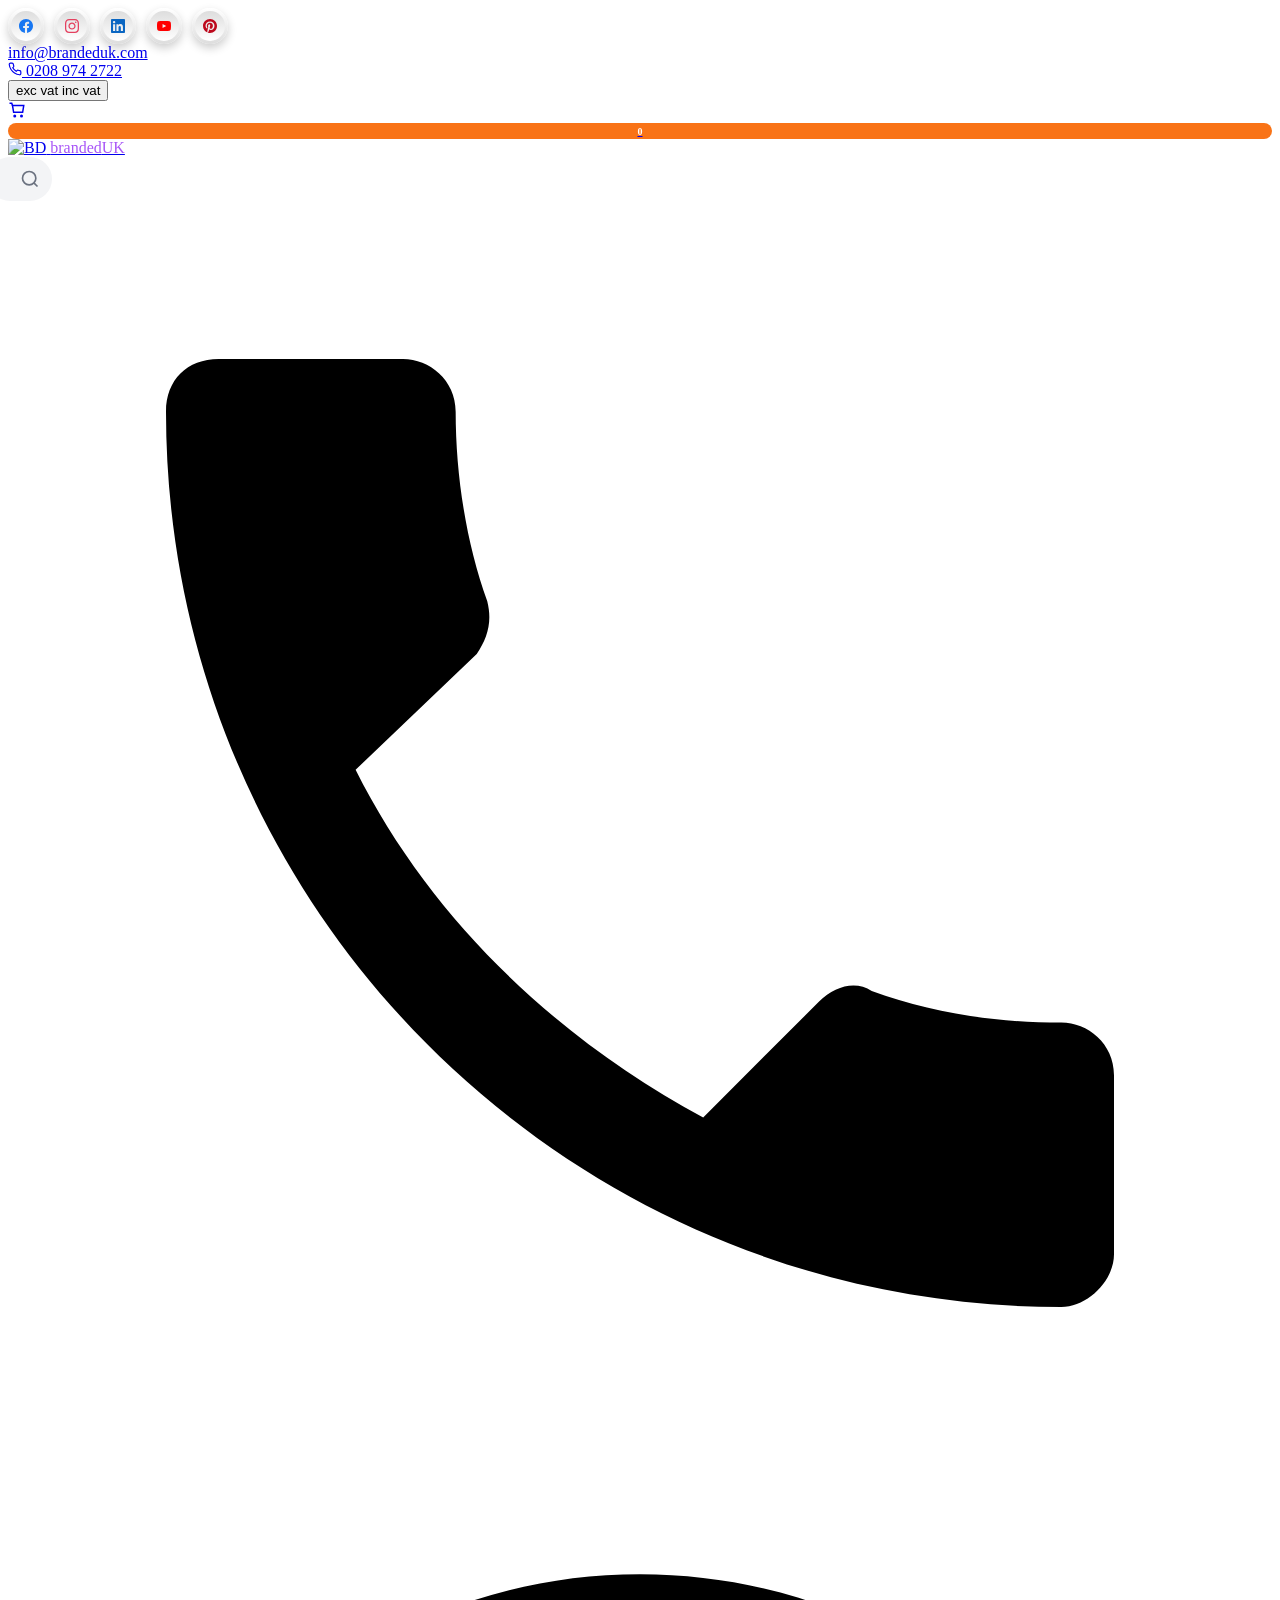
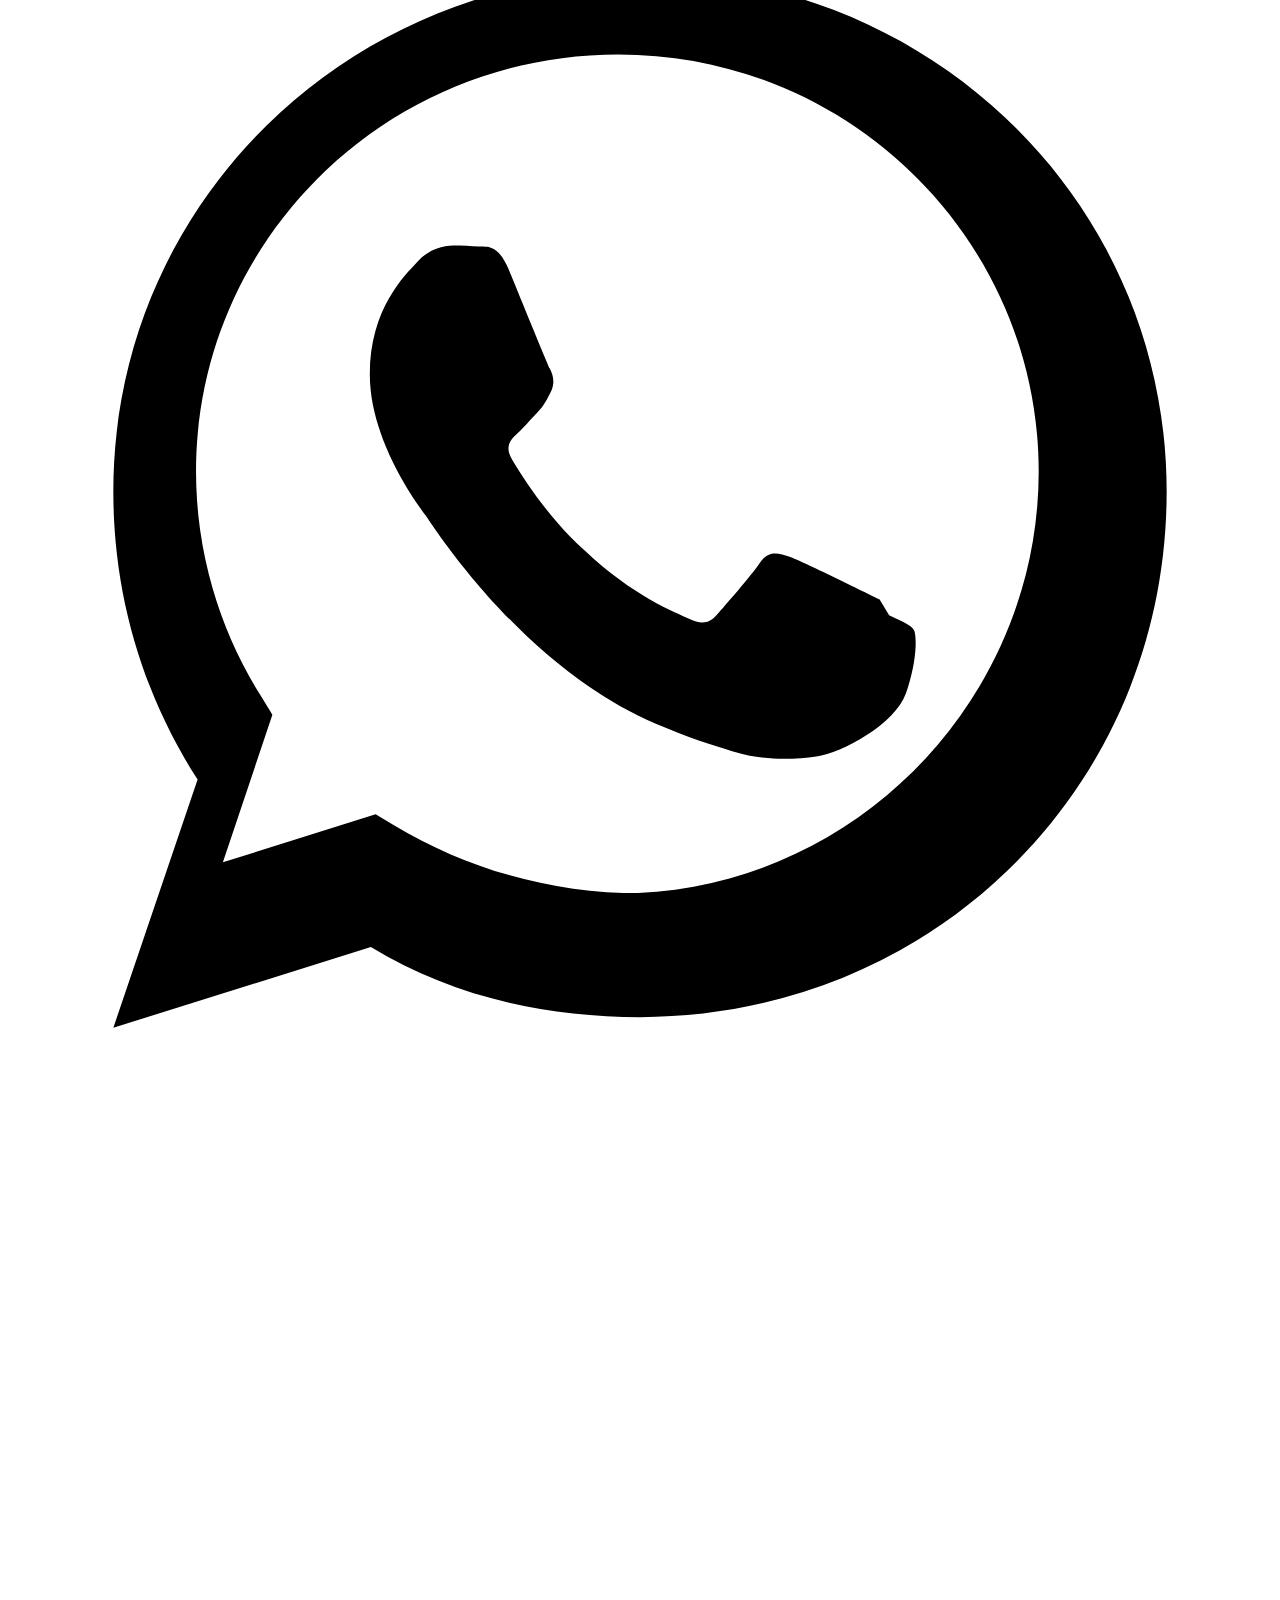
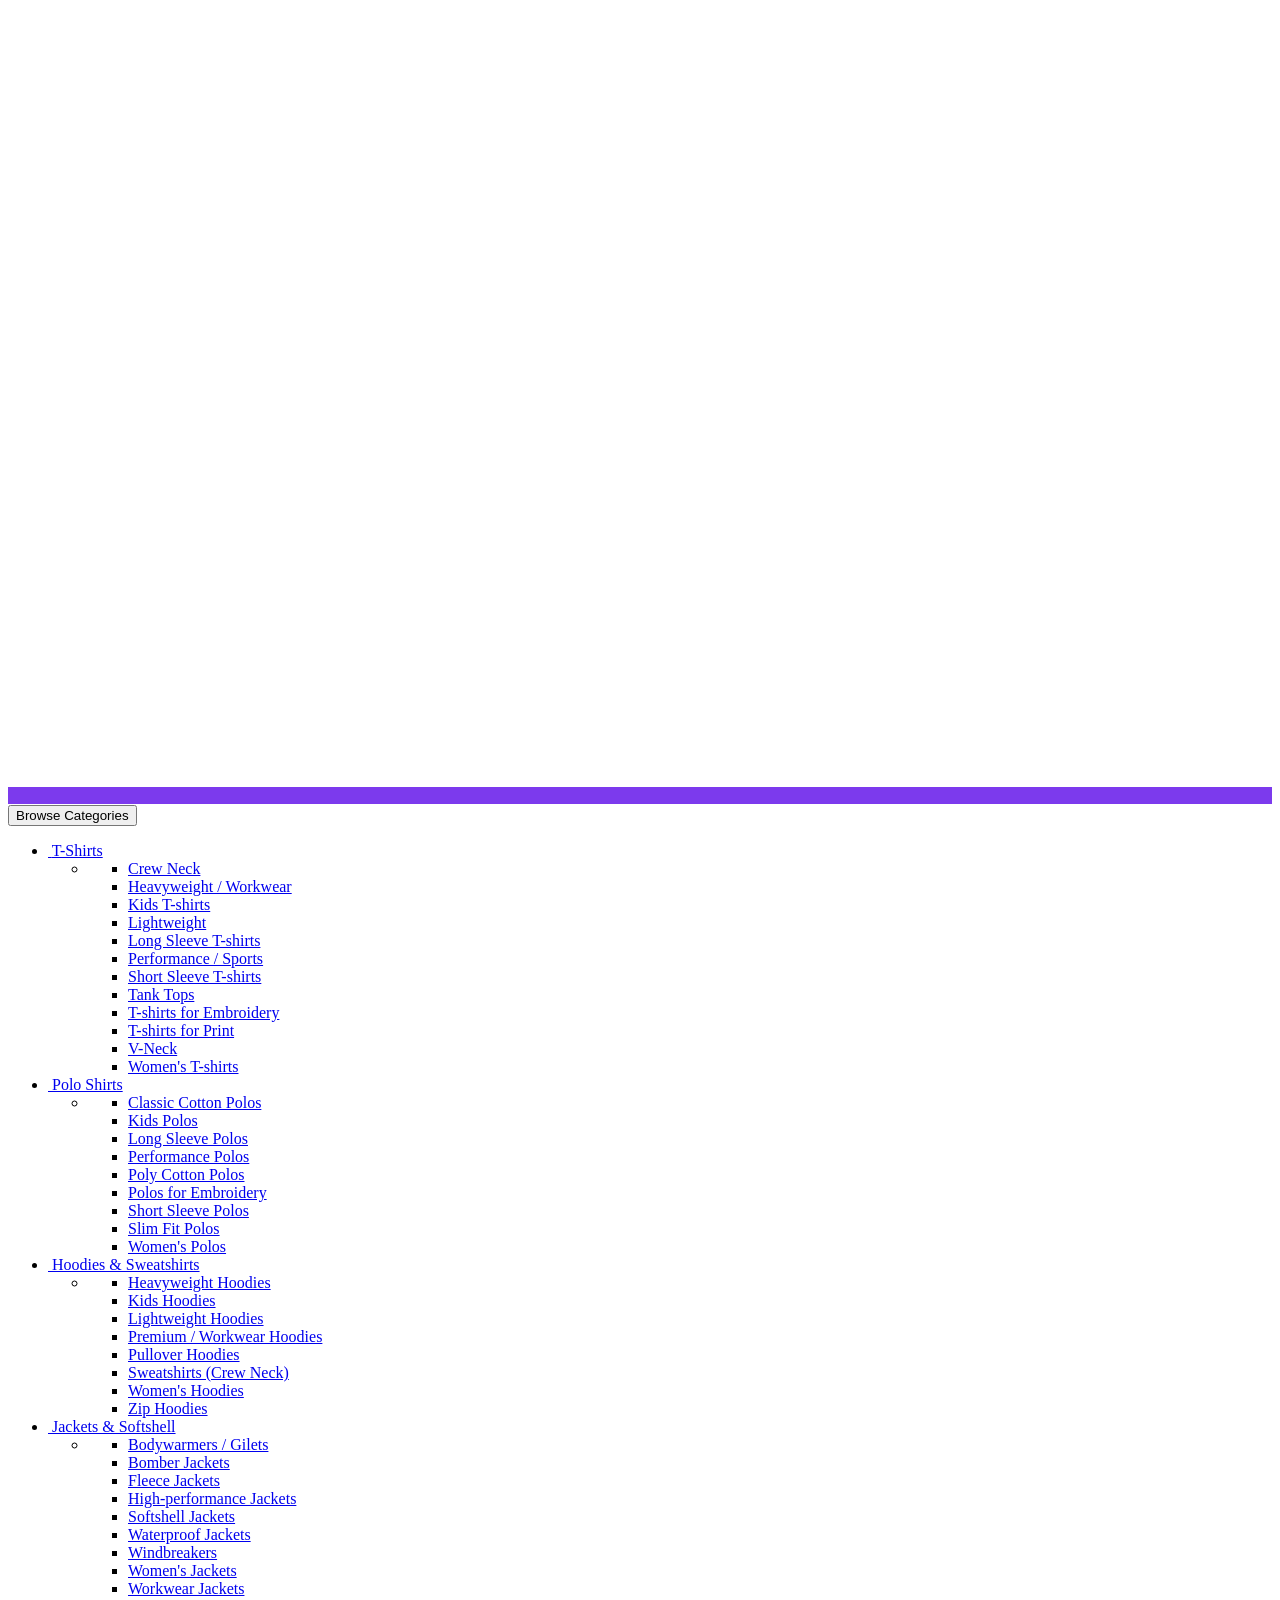
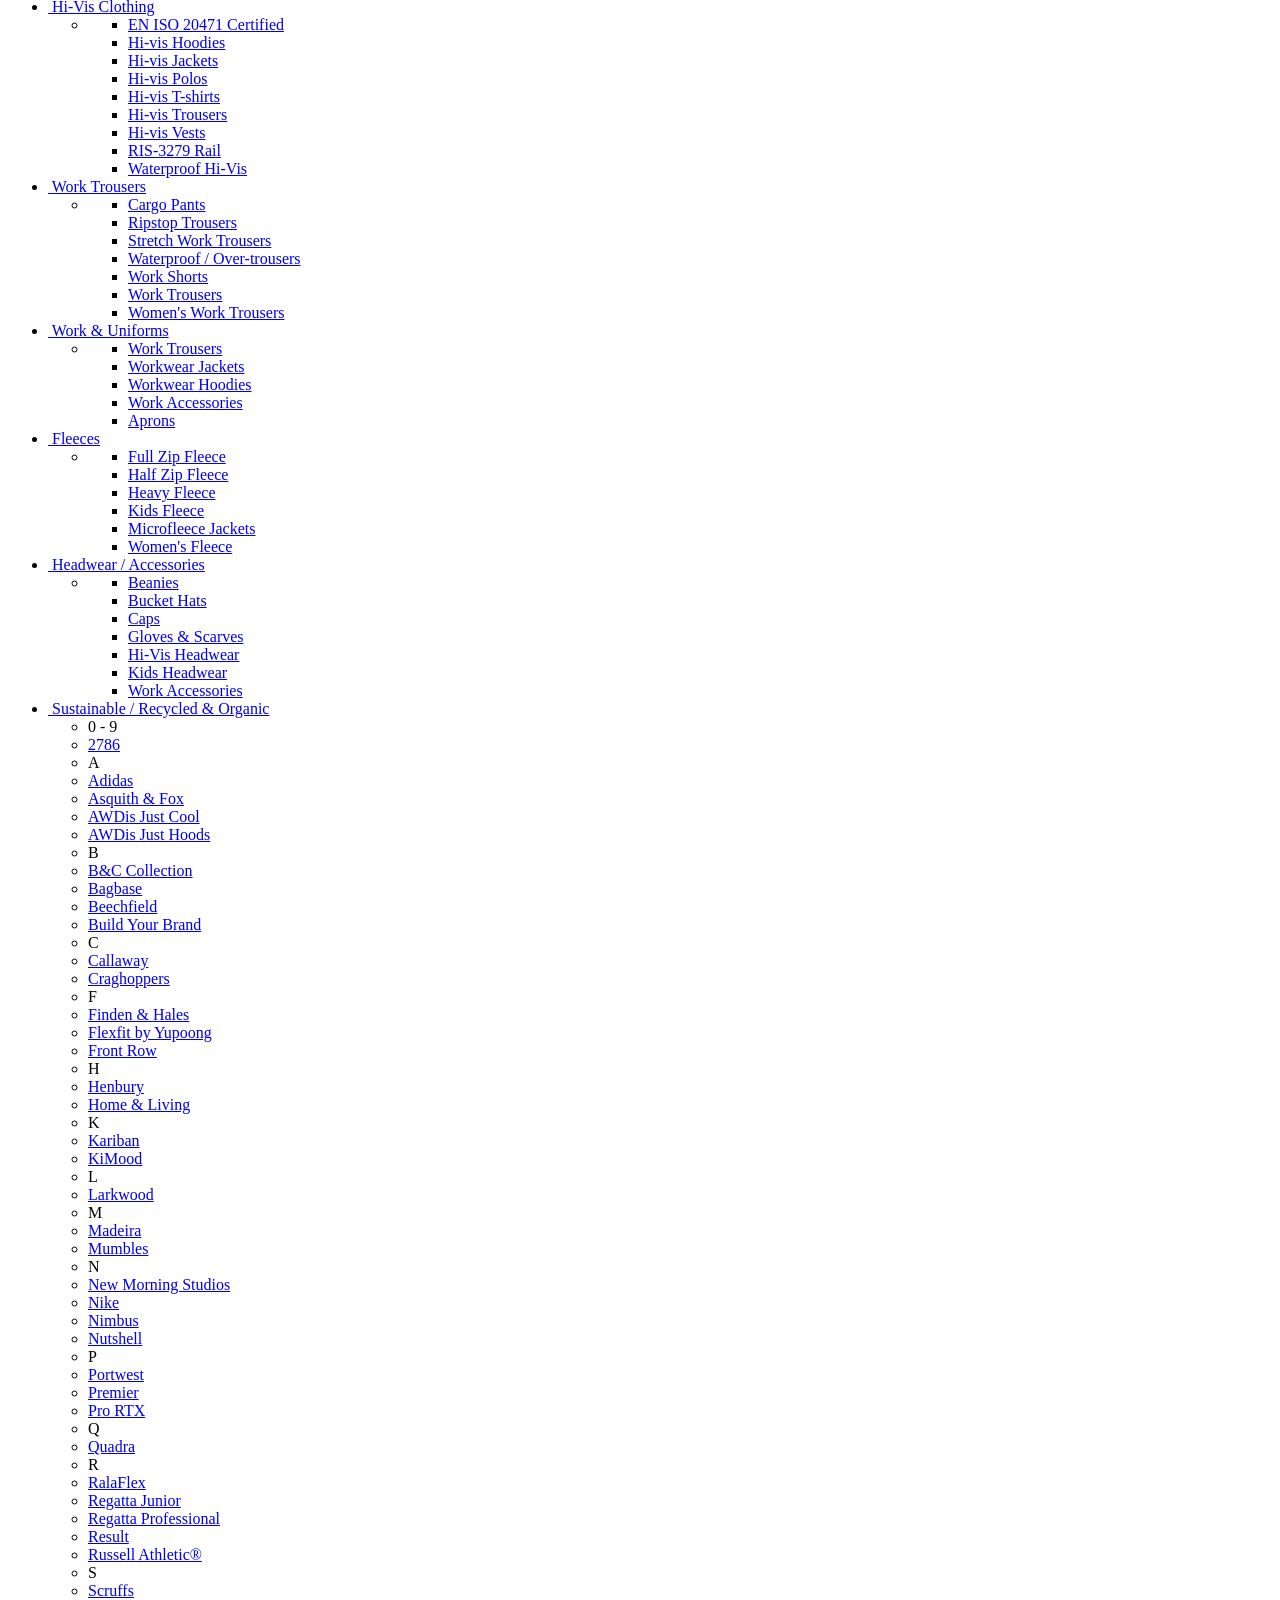
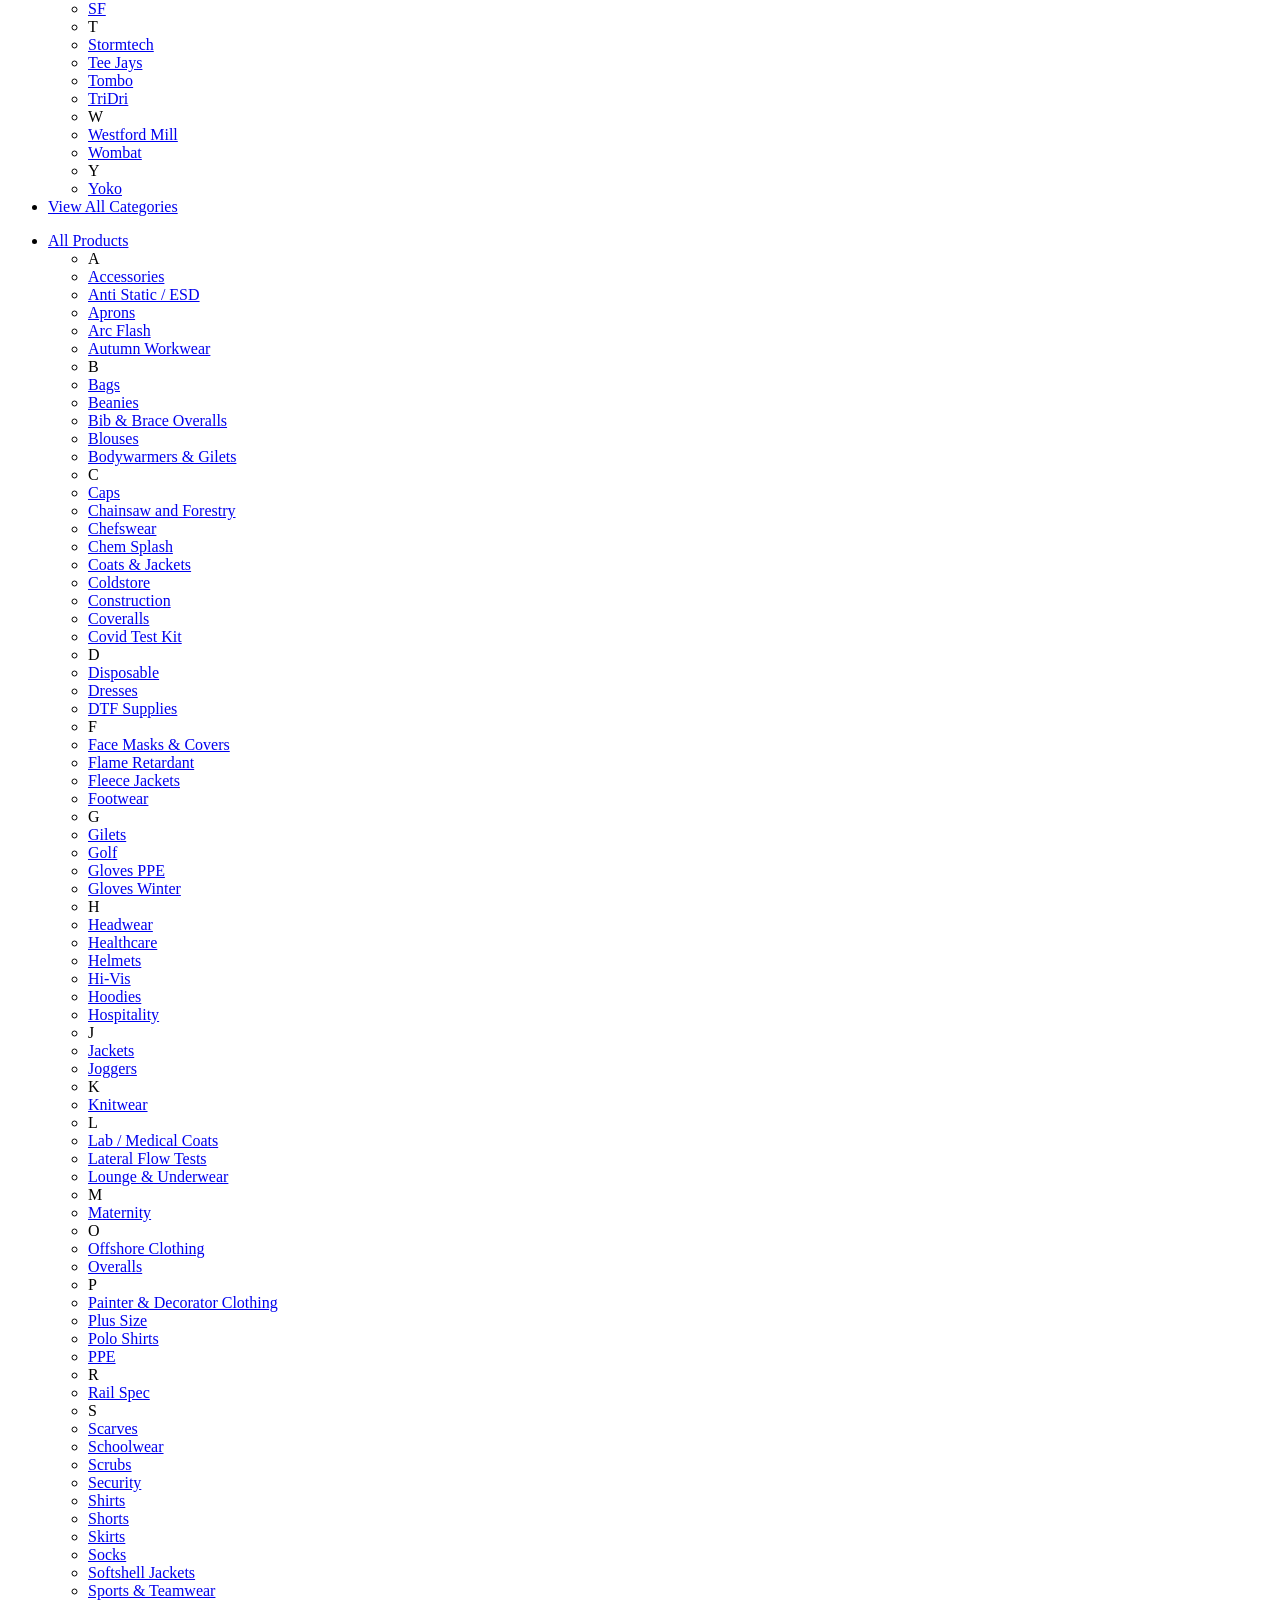
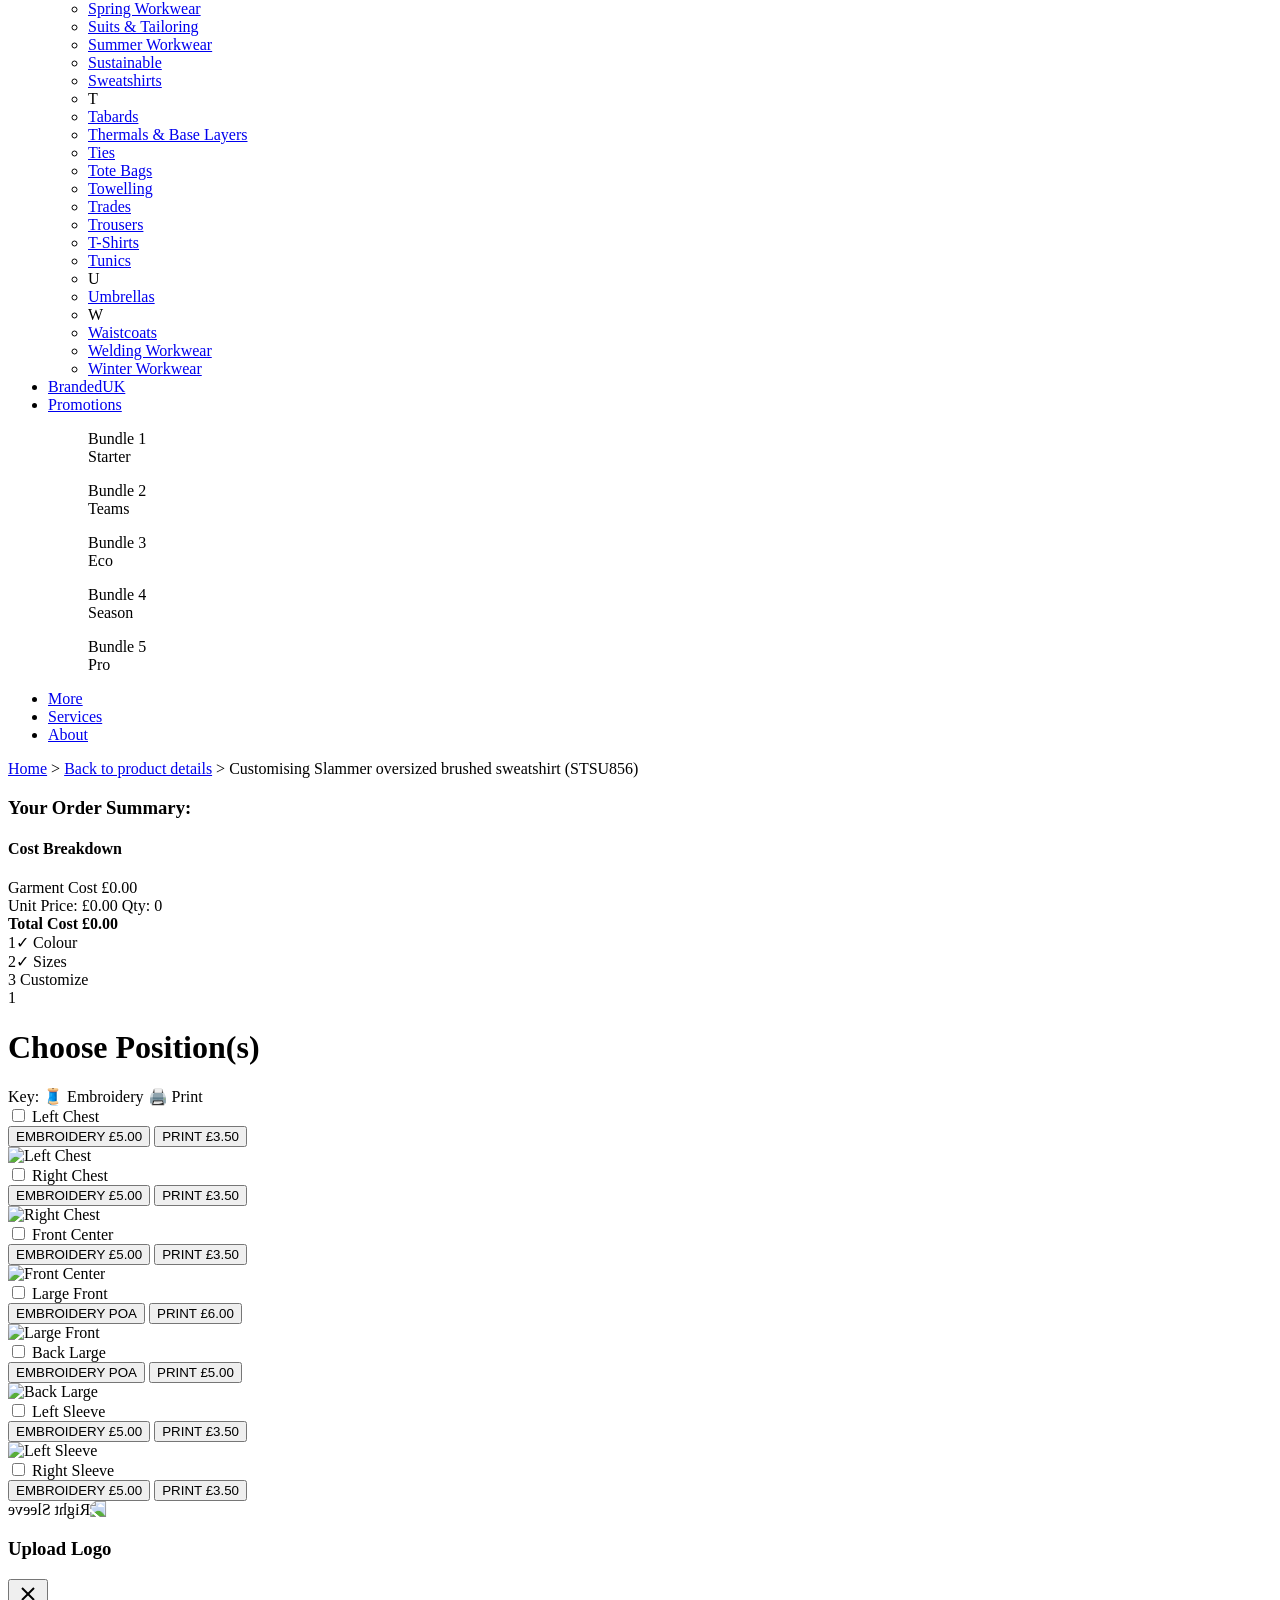
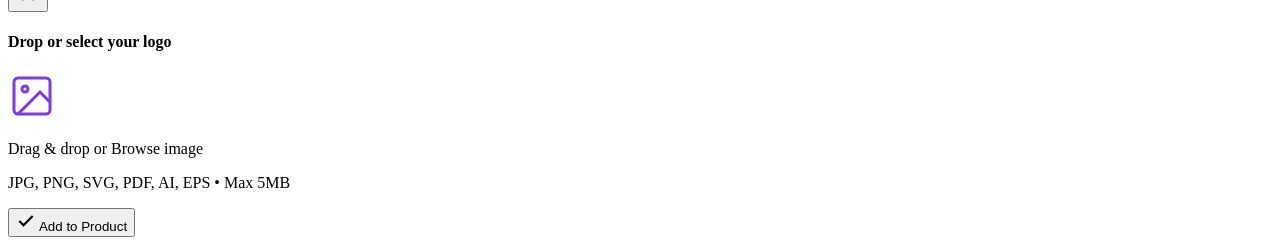
==== customize-positions.html @ 592882d6 "Update hero panels and category dropdown links" ====
<!DOCTYPE html>
<html lang="en">
<head>
    <meta charset="UTF-8">
    <meta name="viewport" content="width=device-width, initial-scale=1.0">
    <title>Choose Positions - Branded UK</title>
    <link rel="stylesheet" href="brandedukv15-child/assets/css/components/header.css?v=20260101">
    <link rel="stylesheet" href="brandedukv15-child/assets/css/pages/customize-positions.css?v=20260101">
    <link rel="stylesheet" href="brandedukv15-child/assets/css/pages/customize-positions-desktop.css?v=20260101">
    <style>
        /* Logo e Search expand per header uniforme */
        .searchbar-header__brand-img { width: 40px; height: 40px; object-fit: contain; }
        .searchbar-header__brand-text { color: #a855f7 !important; }
        
        .searchbar-header__search-expand {
            position: relative;
            width: 44px;
            height: 44px;
            transition: width 0.3s ease-in-out;
            margin-right: 8px;
        }
        .searchbar-header__search-expand:focus-within { width: 320px; }
        .searchbar-header__search-expand .search-input-expand {
            position: absolute;
            right: 0;
            top: 0;
            width: 100%;
            height: 100%;
            border: none;
            outline: none;
            border-radius: 9999px;
            padding: 12px 44px 12px 20px;
            font-size: 15px;
            background: #f3f4f6;
            color: #1f2937;
            box-sizing: border-box;
        }
        .searchbar-header__search-expand .search-input-expand::placeholder { color: transparent; transition: color 0.2s ease; }
        .searchbar-header__search-expand:focus-within .search-input-expand::placeholder { color: #9ca3af; }
        .searchbar-header__search-expand .search-icon-expand {
            position: absolute;
            top: 50%;
            right: 12px;
            transform: translateY(-50%);
            pointer-events: none;
            color: #6b7280;
            transition: color 0.2s ease;
        }
        .searchbar-header__search-expand:focus-within .search-icon-expand { color: #a855f7; }
        
        /* Social buttons header - 3D style like mobile */
        .social-buttons-header { display: flex; align-items: center; gap: 10px; margin: 0; padding: 0; list-style: none; }
        .social-buttons-header li { list-style: none; }
        .social-buttons-header a { position: relative; width: 36px; height: 36px; display: flex; align-items: center; justify-content: center; border-radius: 50%; padding: 3px; box-sizing: border-box; text-decoration: none; box-shadow: 0 4px 10px rgba(0, 0, 0, 0.2); background: linear-gradient(0deg, #ddd, #fff); transition: all 0.3s ease; }
        .social-buttons-header a:hover { transform: translateY(2px); }
        .social-buttons-header .social-icon { width: 100%; height: 100%; display: flex; align-items: center; justify-content: center; background: linear-gradient(0deg, #fff, #ddd); border-radius: 50%; transition: all 0.3s ease; }
        .social-buttons-header .social-icon svg { width: 14px; height: 14px; transition: fill 0.3s ease; }
        /* Facebook - always blue */
        .social-buttons-header .social-facebook .social-icon svg { fill: #1877f2; }
        .social-buttons-header .social-facebook:hover { box-shadow: 0 6px 20px rgba(24, 119, 242, 0.6); transform: translateY(-2px); }
        .social-buttons-header .social-facebook:hover .social-icon { background: linear-gradient(0deg, #e7f3ff, #fff); }
        /* Instagram - always pink */
        .social-buttons-header .social-instagram .social-icon svg { fill: #e4405f; }
        .social-buttons-header .social-instagram:hover { box-shadow: 0 6px 20px rgba(228, 64, 95, 0.6); transform: translateY(-2px); }
        .social-buttons-header .social-instagram:hover .social-icon { background: linear-gradient(0deg, #fce4ec, #fff); }
        /* LinkedIn - always blue */
        .social-buttons-header .social-linkedin .social-icon svg { fill: #0a66c2; }
        .social-buttons-header .social-linkedin:hover { box-shadow: 0 6px 20px rgba(10, 102, 194, 0.6); transform: translateY(-2px); }
        .social-buttons-header .social-linkedin:hover .social-icon { background: linear-gradient(0deg, #e8f4fc, #fff); }
        /* YouTube - always red */
        .social-buttons-header .social-youtube .social-icon svg { fill: #ff0000; }
        .social-buttons-header .social-youtube:hover { box-shadow: 0 6px 20px rgba(255, 0, 0, 0.6); transform: translateY(-2px); }
        .social-buttons-header .social-youtube:hover .social-icon { background: linear-gradient(0deg, #ffe5e5, #fff); }
        /* Pinterest - always red */
        .social-buttons-header .social-pinterest .social-icon svg { fill: #bd081c; }
        .social-buttons-header .social-pinterest:hover { box-shadow: 0 6px 20px rgba(189, 8, 28, 0.6); transform: translateY(-2px); }
        .social-buttons-header .social-pinterest:hover .social-icon { background: linear-gradient(0deg, #fce4e8, #fff); }
        
        /* Digitizing Fee row */
        .digitizing-fee-row {
            display: flex;
            justify-content: space-between;
            align-items: center;
            padding: 12px 0;
            margin-top: 8px;
            border-top: 1px dashed #e5e7eb;
            font-size: 13px;
            color: #1f2937;
        }
        .digitizing-fee-row small {
            color: #6b7280;
            font-size: 11px;
        }
        
        /* Logo Status Indicator */
        #customizationCostsList .section.embroidery,
        #customizationCostsList .section.print-method {
            position: relative;
        }
        .logo-status-indicator {
            position: absolute;
            top: 8px;
            right: 8px;
            width: 18px;
            height: 18px;
            border-radius: 50%;
            display: flex;
            align-items: center;
            justify-content: center;
            transition: all 0.3s ease;
            z-index: 2;
        }
        .logo-status--pending {
            background: #ef4444;
            box-shadow: 0 0 0 2px rgba(239, 68, 68, 0.3);
        }
        .logo-status--ready {
            background: #22c55e;
            box-shadow: 0 0 0 2px rgba(34, 197, 94, 0.3);
        }
        .logo-status-indicator svg {
            display: block;
        }
        /* Header Top Basket */
        .header-top-basket {
            position: relative;
            margin-left: 16px;
        }
        .header-top-basket-btn {
            display: flex;
            align-items: center;
            gap: 4px;
            background: none;
            border: none;
            cursor: pointer;
            padding: 4px 8px;
            border-radius: 6px;
            color: #7c3aed;
            transition: all 0.2s ease;
        }
        .header-top-basket-btn:hover {
            background: rgba(124, 58, 237, 0.1);
            color: #a855f7;
        }
        .header-top-basket-btn svg {
            stroke: currentColor;
            fill: none;
        }
        .header-top-basket-badge {
            background: #f97316;
            color: white;
            font-size: 10px;
            font-weight: 600;
            min-width: 16px;
            height: 16px;
            border-radius: 8px;
            display: flex;
            align-items: center;
            justify-content: center;
            padding: 0 4px;
        }
        .header-top-basket-badge:empty,
        .header-top-basket-badge[data-count="0"] {
            display: none;
        }
        /* Basket Dropdown */
        .header-basket-dropdown {
            position: absolute;
            top: 100%;
            right: 0;
            width: 320px;
            background: white;
            border-radius: 12px;
            box-shadow: 0 10px 40px rgba(0,0,0,0.15);
            z-index: 1000;
            opacity: 0;
            visibility: hidden;
            transform: translateY(10px);
            transition: all 0.2s ease;
        }
        .header-top-basket:hover .header-basket-dropdown,
        .header-basket-dropdown.active {
            opacity: 1;
            visibility: visible;
            transform: translateY(4px);
        }
        .header-basket-dropdown-header {
            display: flex;
            justify-content: space-between;
            align-items: center;
            padding: 12px 16px;
            border-bottom: 1px solid #e5e7eb;
        }
        .header-basket-title {
            font-weight: 600;
            color: #1f2937;
            font-size: 14px;
        }
        .header-basket-clear {
            background: none;
            border: none;
            color: #ef4444;
            font-size: 12px;
            cursor: pointer;
            padding: 4px 8px;
            border-radius: 4px;
            transition: background 0.2s;
        }
        .header-basket-clear:hover {
            background: #fef2f2;
        }
        .header-basket-items {
            max-height: 280px;
            overflow-y: auto;
            padding: 8px;
        }
        .header-basket-empty {
            text-align: center;
            color: #9ca3af;
            padding: 24px;
            font-size: 13px;
        }
        .header-basket-item {
            display: flex;
            gap: 12px;
            padding: 10px;
            border-radius: 8px;
            transition: background 0.2s;
        }
        .header-basket-item:hover {
            background: #f9fafb;
        }
        .header-basket-item-img {
            width: 48px;
            height: 48px;
            object-fit: cover;
            border-radius: 6px;
            background: #f3f4f6;
        }
        .header-basket-item-info {
            flex: 1;
            min-width: 0;
        }
        .header-basket-item-name {
            font-size: 13px;
            font-weight: 500;
            color: #1f2937;
            white-space: nowrap;
            overflow: hidden;
            text-overflow: ellipsis;
        }
        .header-basket-item-meta {
            font-size: 11px;
            color: #6b7280;
            margin-top: 2px;
        }
        .header-basket-item-price {
            font-size: 13px;
            font-weight: 600;
            color: #7c3aed;
            margin-top: 4px;
        }
        .header-basket-item-remove {
            background: none;
            border: none;
            color: #9ca3af;
            cursor: pointer;
            padding: 4px;
            border-radius: 4px;
            transition: all 0.2s;
            align-self: flex-start;
        }
        .header-basket-item-remove:hover {
            color: #ef4444;
            background: #fef2f2;
        }
        .header-basket-dropdown-footer {
            padding: 12px 16px;
            border-top: 1px solid #e5e7eb;
        }
        .header-basket-view-btn {
            display: block;
            text-align: center;
            background: #7c3aed;
            color: white;
            padding: 10px;
            border-radius: 8px;
            font-size: 13px;
            font-weight: 600;
            text-decoration: none;
            transition: background 0.2s;
        }
        .header-basket-view-btn:hover {
            background: #6d28d9;
        }
        /* Account icon in searchbar - purple background like phone/whatsapp */
        .searchbar-header__account .searchbar-header__action-ring {
            background: #7c3aed;
        }
        .searchbar-header__account .searchbar-header__action-icon {
            stroke: #fff;
            fill: none;
            stroke-width: 2;
        }
        /* Account Panel Overlay */
        .account-overlay {
            position: fixed;
            inset: 0;
            background: rgba(0, 0, 0, 0.5);
            backdrop-filter: blur(4px);
            z-index: 9998;
            opacity: 0;
            visibility: hidden;
            transition: all 0.3s ease;
        }
        .account-overlay.active {
            opacity: 1;
            visibility: visible;
        }
        .account-panel {
            position: fixed;
            top: 50%;
            left: 50%;
            transform: translate(-50%, -50%) scale(0.9);
            background: transparent;
            border-radius: 20px;
            width: 600px;
            max-width: 90vw;
            height: 500px;
            max-height: 80vh;
            opacity: 0;
            visibility: hidden;
            transition: all 0.4s cubic-bezier(0.16, 1, 0.3, 1);
            z-index: 9999;
            overflow: hidden;
            box-shadow: 0 25px 80px rgba(0, 0, 0, 0.3);
        }
        .account-panel.active {
            opacity: 1;
            visibility: visible;
            transform: translate(-50%, -50%) scale(1);
        }
        .account-panel-header {
            position: absolute;
            top: 16px;
            right: 16px;
            z-index: 10;
        }
        .account-close-btn {
            width: 44px;
            height: 44px;
            border: none;
            background: rgba(0, 0, 0, 0.3);
            border-radius: 50%;
            display: flex;
            align-items: center;
            justify-content: center;
            cursor: pointer;
            transition: all 0.2s ease;
        }
        .account-close-btn:hover {
            background: rgba(0, 0, 0, 0.5);
            transform: scale(1.05);
        }
        .account-close-btn svg {
            stroke: #fff;
        }
        .account-forms-container {
            display: flex;
            align-items: stretch;
            height: 100%;
            position: relative;
            overflow: hidden;
        }
        .account-arrow {
            position: absolute;
            left: 16px;
            top: 50%;
            transform: translateY(-50%);
            width: 44px;
            height: 44px;
            display: flex;
            justify-content: center;
            align-items: center;
            background: rgba(0, 0, 0, 0.2);
            border-radius: 50%;
            color: rgba(255, 255, 255, 0.8);
            cursor: pointer;
            transition: all 0.3s ease;
            z-index: 10;
            opacity: 0;
            visibility: hidden;
        }
        .account-arrow.visible {
            opacity: 1;
            visibility: visible;
        }
        .account-arrow:hover {
            background: rgba(0, 0, 0, 0.4);
        }
        .account-arrow svg {
            stroke: #fff;
        }
        .account-forms-wrapper {
            flex: 1;
            display: flex;
            overflow: hidden;
            width: 100%;
            position: relative;
        }
        .account-form-holder {
            flex-basis: 50%;
            display: flex;
            flex-direction: column;
            justify-content: center;
            align-items: center;
            position: relative;
            transition: all 0.4s cubic-bezier(0.16, 1, 0.3, 1);
            cursor: pointer;
            padding: 24px;
        }
        .account-form-holder:hover {
            flex-basis: 55%;
        }
        .signin-form {
            background: linear-gradient(135deg, #8455f4 0%, #6b21a8 100%);
        }
        .signup-form {
            background: linear-gradient(135deg, #3e4357 0%, #1f2937 100%);
        }
        .account-form-icon {
            color: #fff;
            display: flex;
            flex-direction: column;
            align-items: center;
            gap: 12px;
            transition: all 0.3s ease;
        }
        .account-form-icon svg {
            stroke: #fff;
        }
        .account-form-icon span {
            font-size: 1.1rem;
            font-weight: 600;
        }
        .account-form-content {
            position: absolute;
            width: 85%;
            top: 100%;
            opacity: 0;
            transition: all 0.4s cubic-bezier(0.16, 1, 0.3, 1);
        }
        .account-form-holder.active {
            flex-basis: 100%;
            position: absolute;
            inset: 0;
            z-index: 2;
        }
        .account-form-holder.active .account-form-icon {
            position: absolute;
            top: 24px;
            left: 24px;
            flex-direction: row;
            gap: 12px;
        }
        .account-form-holder.active .account-form-icon svg {
            width: 28px;
            height: 28px;
        }
        .account-form-holder.active .account-form-icon span {
            font-size: 1rem;
        }
        .account-form-holder.active .account-form-content {
            top: 80px;
            opacity: 1;
            width: 80%;
            max-width: 400px;
            left: 50%;
            transform: translateX(-50%);
        }
        .account-form-holder.inactive {
            flex-basis: 0%;
            opacity: 0;
            pointer-events: none;
        }
        .account-input-group {
            position: relative;
            margin-bottom: 28px;
        }
        .account-input-group.half {
            flex: 1;
        }
        .account-input-row {
            display: flex;
            gap: 16px;
        }
        .account-input-group label {
            position: absolute;
            top: 0;
            left: 0;
            color: rgba(255, 255, 255, 0.7);
            font-size: 14px;
            transition: all 0.3s ease;
            pointer-events: none;
        }
        .account-input-group input {
            width: 100%;
            padding: 10px 0;
            background: transparent;
            border: none;
            border-bottom: 1px solid rgba(255, 255, 255, 0.5);
            color: #fff;
            font-size: 15px;
            outline: none;
        }
        .account-input-group input:focus,
        .account-input-group input:valid {
            border-bottom-color: #fff;
        }
        .account-input-group input:focus + label,
        .account-input-group input:valid + label {
            top: -20px;
            font-size: 11px;
            color: rgba(255, 255, 255, 0.9);
        }
        .account-form-actions {
            display: flex;
            justify-content: flex-end;
            margin-top: 20px;
        }
        .account-submit-btn {
            width: 50px;
            height: 50px;
            border: none;
            border-radius: 50%;
            background: rgba(0, 0, 0, 0.3);
            color: #fff;
            cursor: pointer;
            transition: all 0.3s ease;
            display: flex;
            align-items: center;
            justify-content: center;
        }
        .account-submit-btn:hover {
            background: rgba(0, 0, 0, 0.5);
            transform: scale(1.05);
        }
        .account-submit-btn svg {
            stroke: #fff;
        }
        .account-forgot-link {
            display: block;
            margin-top: 20px;
            color: rgba(255, 255, 255, 0.7);
            font-size: 13px;
            text-decoration: none;
            transition: color 0.2s;
        }
        .account-forgot-link:hover {
            color: #fff;
        }
        .account-logged-in {
            padding: 50px 40px;
            text-align: center;
            background: #fff;
            height: 100%;
        }
        .account-user-avatar {
            margin-bottom: 16px;
        }
        .account-user-name {
            font-size: 24px;
            font-weight: 700;
            color: #1f2937;
            margin-bottom: 4px;
        }
        .account-user-email {
            font-size: 14px;
            color: #6b7280;
            margin-bottom: 24px;
        }
        .account-user-details {
            text-align: left;
            background: #f9fafb;
            border-radius: 12px;
            padding: 20px;
            margin-bottom: 24px;
        }
        .account-user-details p {
            font-size: 14px;
            color: #4b5563;
            margin-bottom: 8px;
        }
        .account-user-details p:last-child {
            margin-bottom: 0;
        }
        .account-user-details strong {
            color: #1f2937;
        }
        .account-logout-btn {
            display: inline-flex;
            align-items: center;
            gap: 8px;
            padding: 14px 28px;
            background: #ef4444;
            border: none;
            border-radius: 12px;
            color: #fff;
            font-size: 15px;
            font-weight: 600;
            cursor: pointer;
            transition: all 0.2s ease;
        }
        .account-logout-btn:hover {
            background: #dc2626;
            transform: translateY(-2px);
        }
        @keyframes fadeInUp {
            from {
                opacity: 0;
                transform: translateX(-50%) translateY(20px);
            }
            to {
                opacity: 1;
                transform: translateX(-50%) translateY(0);
            }
        }
    </style>
</head>
<body>

<header class="site-header">
    <div class="header-top">
        <div class="header-container">
            <div class="header-top-left">
                <ul class="social-buttons-header">
                    <li><a href="https://www.facebook.com/profile.php?id=100083540654262" class="social-facebook" target="_blank" rel="noopener" aria-label="Facebook"><span class="social-icon"><svg viewBox="0 0 24 24"><path d="M24 12.073c0-6.627-5.373-12-12-12s-12 5.373-12 12c0 5.99 4.388 10.954 10.125 11.854v-8.385H7.078v-3.47h3.047V9.43c0-3.007 1.792-4.669 4.533-4.669 1.312 0 2.686.235 2.686.235v2.953H15.83c-1.491 0-1.956.925-1.956 1.874v2.25h3.328l-.532 3.47h-2.796v8.385C19.612 23.027 24 18.062 24 12.073z"/></svg></span></a></li>
                    <li><a href="https://www.instagram.com/brandeduk" class="social-instagram" target="_blank" rel="noopener" aria-label="Instagram"><span class="social-icon"><svg viewBox="0 0 24 24"><path d="M12 2.163c3.204 0 3.584.012 4.85.07 3.252.148 4.771 1.691 4.919 4.919.058 1.265.069 1.645.069 4.849 0 3.205-.012 3.584-.069 4.849-.149 3.225-1.664 4.771-4.919 4.919-1.266.058-1.644.07-4.85.07-3.204 0-3.584-.012-4.849-.07-3.26-.149-4.771-1.699-4.919-4.92-.058-1.265-.07-1.644-.07-4.849 0-3.204.013-3.583.07-4.849.149-3.227 1.664-4.771 4.919-4.919 1.266-.057 1.645-.069 4.849-.069zm0-2.163c-3.259 0-3.667.014-4.947.072-4.358.2-6.78 2.618-6.98 6.98-.059 1.281-.073 1.689-.073 4.948 0 3.259.014 3.668.072 4.948.2 4.358 2.618 6.78 6.98 6.98 1.281.058 1.689.072 4.948.072 3.259 0 3.668-.014 4.948-.072 4.354-.2 6.782-2.618 6.979-6.98.059-1.28.073-1.689.073-4.948 0-3.259-.014-3.667-.072-4.947-.196-4.354-2.617-6.78-6.979-6.98-1.281-.059-1.69-.073-4.949-.073zm0 5.838c-3.403 0-6.162 2.759-6.162 6.162s2.759 6.163 6.162 6.163 6.162-2.759 6.162-6.163c0-3.403-2.759-6.162-6.162-6.162zm0 10.162c-2.209 0-4-1.79-4-4 0-2.209 1.791-4 4-4s4 1.791 4 4c0 2.21-1.791 4-4 4zm6.406-11.845c-.796 0-1.441.645-1.441 1.44s.645 1.44 1.441 1.44c.795 0 1.439-.645 1.439-1.44s-.644-1.44-1.439-1.44z"/></svg></span></a></li>
                    <li><a href="https://www.linkedin.com/in/anderson-ricotta-92a394321/" class="social-linkedin" target="_blank" rel="noopener" aria-label="LinkedIn"><span class="social-icon"><svg viewBox="0 0 24 24"><path d="M20.447 20.452h-3.554v-5.569c0-1.328-.027-3.037-1.852-3.037-1.853 0-2.136 1.445-2.136 2.939v5.667H9.351V9h3.414v1.561h.046c.477-.9 1.637-1.85 3.37-1.85 3.601 0 4.267 2.37 4.267 5.455v6.286zM5.337 7.433c-1.144 0-2.063-.926-2.063-2.065 0-1.138.92-2.063 2.063-2.063 1.14 0 2.064.925 2.064 2.063 0 1.139-.925 2.065-2.064 2.065zm1.782 13.019H3.555V9h3.564v11.452zM22.225 0H1.771C.792 0 0 .774 0 1.729v20.542C0 23.227.792 24 1.771 24h20.451C23.2 24 24 23.227 24 22.271V1.729C24 .774 23.2 0 22.222 0h.003z"/></svg></span></a></li>
                    <li><a href="https://www.youtube.com/@barudanamericainc3060" class="social-youtube" target="_blank" rel="noopener" aria-label="YouTube"><span class="social-icon"><svg viewBox="0 0 24 24"><path d="M23.498 6.186a3.016 3.016 0 0 0-2.122-2.136C19.505 3.545 12 3.545 12 3.545s-7.505 0-9.377.505A3.017 3.017 0 0 0 .502 6.186C0 8.07 0 12 0 12s0 3.93.502 5.814a3.016 3.016 0 0 0 2.122 2.136c1.871.505 9.376.505 9.376.505s7.505 0 9.377-.505a3.015 3.015 0 0 0 2.122-2.136C24 15.93 24 12 24 12s0-3.93-.502-5.814zM9.545 15.568V8.432L15.818 12l-6.273 3.568z"/></svg></span></a></li>
                    <li><a href="https://uk.pinterest.com/pin/7459155629343965/" class="social-pinterest" target="_blank" rel="noopener" aria-label="Pinterest"><span class="social-icon"><svg viewBox="0 0 24 24"><path d="M12 0C5.373 0 0 5.372 0 12c0 5.084 3.163 9.426 7.627 11.174-.105-.949-.2-2.405.042-3.441.218-.937 1.407-5.965 1.407-5.965s-.359-.719-.359-1.782c0-1.668.967-2.914 2.171-2.914 1.023 0 1.518.769 1.518 1.69 0 1.029-.655 2.568-.994 3.995-.283 1.194.599 2.169 1.777 2.169 2.133 0 3.772-2.249 3.772-5.495 0-2.873-2.064-4.882-5.012-4.882-3.414 0-5.418 2.561-5.418 5.207 0 1.031.397 2.138.893 2.738.098.119.112.224.083.345l-.333 1.36c-.053.22-.174.267-.402.161-1.499-.698-2.436-2.889-2.436-4.649 0-3.785 2.75-7.262 7.929-7.262 4.163 0 7.398 2.967 7.398 6.931 0 4.136-2.607 7.464-6.227 7.464-1.216 0-2.359-.631-2.75-1.378l-.748 2.853c-.271 1.043-1.002 2.35-1.492 3.146C9.57 23.812 10.763 24 12 24c6.627 0 12-5.373 12-12 0-6.628-5.373-12-12-12z"/></svg></span></a></li>
                </ul>
            </div>
            <div class="header-top-right">
                <a class="header-top-email" href="mailto:info@brandeduk.com">info@brandeduk.com</a>
                <nav class="header-top-links" aria-label="utility navigation">
                    <a href="tel:02089742722" class="header-top-phone">
                        <svg width="14" height="14" viewBox="0 0 24 24" fill="none" stroke="currentColor" stroke-width="2">
                            <path d="M22 16.92v3a2 2 0 0 1-2.18 2 19.79 19.79 0 0 1-8.63-3.07 19.5 19.5 0 0 1-6-6 19.79 19.79 0 0 1-3.07-8.67A2 2 0 0 1 4.11 2h3a2 2 0 0 1 2 1.72 12.84 12.84 0 0 0 .7 2.81 2 2 0 0 1-.45 2.11L8.09 9.91a16 16 0 0 0 6 6l1.27-1.27a2 2 0 0 1 2.11-.45 12.84 12.84 0 0 0 2.81.7A2 2 0 0 1 22 16.92z"></path>
                        </svg>
                        0208 974 2722
                    </a>
                    <div class="header-top-vat-control" role="group" aria-label="Toggle VAT pricing">
                        <button class="header-top-vat-toggle" type="button" aria-pressed="false" aria-label="Toggle VAT pricing">
                            <span class="header-top-vat-toggle__label header-top-vat-toggle__label--exc" data-vat-exc>exc vat</span>
                            <span class="header-top-vat-toggle__thumb" aria-hidden="true"></span>
                            <span class="header-top-vat-toggle__label header-top-vat-toggle__label--inc" data-vat-inc>inc vat</span>
                        </button>
                    </div>
                    <a class="header-top-basket-link" href="brandeduk.com/customize-positions-pc.html" aria-label="View quote">
                        <svg width="18" height="18" viewBox="0 0 24 24" fill="none" stroke="currentColor" stroke-width="2">
                            <path d="M6 6h15l-1.5 9h-12z"/>
                            <circle cx="9" cy="20" r="1"/>
                            <circle cx="18" cy="20" r="1"/>
                            <path d="M6 6L5 3H2"/>
                        </svg>
                        <span class="header-top-basket-badge" id="headerBasketBadge">0</span>
                    </a>
                </nav>
            </div>
        </div>
    </div>

    <div class="searchbar-header">
        <div class="searchbar-header__surface">
            <div class="searchbar-header__inner">
                <a class="searchbar-header__brand" href="brandeduk.com/home-pc.html" aria-label="brandedUK home">
                    <img class="searchbar-header__brand-img" src="brandedukv15-child/assets/images/ui/bd-logo-3d.png" alt="BD" aria-hidden="true">
                    <span class="searchbar-header__brand-text">branded<span class="searchbar-header__brand-text-highlight">UK</span></span>
                </a>

                <div class="searchbar-header__actions">
                    <div class="searchbar-header__search-expand">
                        <input type="text" class="search-input-expand" placeholder="Search products, brands, categories..." id="searchbarHeaderInput">
                        <svg class="search-icon-expand" width="20" height="20" viewBox="0 0 24 24" fill="none" stroke="currentColor" stroke-width="2">
                            <circle cx="11" cy="11" r="8"></circle>
                            <path d="m21 21-4.35-4.35"></path>
                        </svg>
                    </div>

                    <a class="searchbar-header__action" href="tel:02089742722" aria-label="Call us">
                        <span class="searchbar-header__action-ring is-animating">
                            <svg class="searchbar-header__action-icon" viewBox="0 0 24 24" aria-hidden="true">
                                <path d="M6.6 10.8c1.4 2.8 3.8 5.1 6.6 6.6l2.2-2.2c.3-.3.7-.4 1-.2 1.1.4 2.3.6 3.6.6.5 0 1 .4 1 1V20c0 .5-.5 1-1 1-9.4 0-17-7.6-17-17 0-.6.4-1 1-1h3.5c.5 0 1 .4 1 1 0 1.2.2 2.5.6 3.6.1.4 0 .7-.2 1l-2.3 2.2z"></path>
                            </svg>
                        </span>
                    </a>

                    <a class="searchbar-header__action" href="https://wa.me/447447348564" target="_blank" rel="noreferrer" aria-label="Chat on WhatsApp">
                        <span class="searchbar-header__action-ring is-animating">
                            <svg class="searchbar-header__action-icon searchbar-header__action-icon--whatsapp" viewBox="0 0 24 24" aria-hidden="true">
                                <path d="M12 2C6.48 2 2 6.33 2 11.82c0 1.98.56 3.85 1.6 5.47L2 22l4.89-1.53C8.41 21.4 10.18 21.8 12 21.8c5.52 0 10-4.33 10-9.98C22 6.33 17.52 2 12 2zm0 17.45c-1.65 0-3.27-.45-4.68-1.3l-.34-.2-2.9.91.94-2.8-.22-.36a8.02 8.02 0 0 1-1.23-4.26c0-4.37 3.58-7.92 8.02-7.92 4.41 0 7.98 3.55 7.98 7.92 0 4.37-3.57 8.01-7.97 8.01zm4.55-5.58c-.25-.12-1.48-.73-1.71-.81-.23-.08-.4-.12-.57.12-.17.25-.66.81-.81.98-.15.17-.29.19-.54.07-.25-.12-1.04-.41-1.98-1.3-.73-.66-1.22-1.47-1.37-1.72-.15-.25-.02-.38.11-.5.11-.1.25-.27.38-.4.12-.13.17-.23.25-.39.08-.17.04-.31-.02-.43-.06-.12-.57-1.37-.78-1.88-.21-.5-.42-.43-.57-.44-.15-.01-.32-.02-.49-.02-.17 0-.45.06-.68.31-.23.25-.9.88-.9 2.14s.92 2.49 1.05 2.66c.13.17 1.81 2.87 4.38 3.97.61.26 1.08.41 1.45.52.61.19 1.16.16 1.6.1.49-.07 1.49-.61 1.7-1.2.21-.59.21-1.1.15-1.2-.06-.1-.22-.16-.47-.28z"></path>
                            </svg>
                        </span>
                    </a>

                    <a class="searchbar-header__action searchbar-header__account" href="#" aria-label="My Account" id="accountBtn">
                        <span class="searchbar-header__action-ring is-animating">
                            <svg class="searchbar-header__action-icon" viewBox="0 0 24 24" aria-hidden="true">
                                <path d="M20 21v-2a4 4 0 0 0-4-4H8a4 4 0 0 0-4 4v2"/>
                                <circle cx="12" cy="7" r="4"/>
                            </svg>
                        </span>
                    </a>
                </div>
            </div>
        </div>
    </div>

    <div class="header-bottom sticky-header">
        <div class="header-container">
            <div class="category-dropdown has-border" data-visible="false">
                <button type="button" class="category-toggle" aria-haspopup="true" aria-expanded="false" title="Browse Categories">
                    <span class="category-toggle-icon" aria-hidden="true"></span>
                    <span class="category-toggle-label">Browse Categories</span>
                    <span class="category-toggle-caret" aria-hidden="true"></span>
                </button>
                <div class="dropdown-box" role="region" aria-label="Browse categories">
                    <ul class="menu vertical-menu category-menu">
                        <li class="has-children">
                            <a href="#">
                                <img class="category-icon" src="brandedukv15-child/assets/images/ui/icons/categories/icon-shirt-71%201.png" alt="" aria-hidden="true">
                                <span class="category-text">T-Shirts</span>
                                <span class="category-caret" aria-hidden="true"></span>
                            </a>
                            <ul class="megamenu">
                                <li>
                                    <ul>
                                        <li><a href="#">Crew Neck</a></li>
                                        <li><a href="#">Heavyweight / Workwear</a></li>
                                        <li><a href="#">Kids T-shirts</a></li>
                                        <li><a href="#">Lightweight</a></li>
                                        <li><a href="#">Long Sleeve T-shirts</a></li>
                                        <li><a href="#">Performance / Sports</a></li>
                                        <li><a href="#">Short Sleeve T-shirts</a></li>
                                        <li><a href="#">Tank Tops</a></li>
                                        <li><a href="#">T-shirts for Embroidery</a></li>
                                        <li><a href="#">T-shirts for Print</a></li>
                                        <li><a href="#">V-Neck</a></li>
                                        <li><a href="#">Women's T-shirts</a></li>
                                    </ul>
                                </li>
                            </ul>
                        </li>
                        <li class="has-children">
                            <a href="#">
                                <img class="category-icon" src="brandedukv15-child/assets/images/ui/icons/categories/Polo.png" alt="" aria-hidden="true">
                                <span class="category-text">Polo Shirts</span>
                                <span class="category-caret" aria-hidden="true"></span>
                            </a>
                            <ul class="megamenu">
                                <li>
                                    <ul>
                                        <li><a href="#">Classic Cotton Polos</a></li>
                                        <li><a href="#">Kids Polos</a></li>
                                        <li><a href="#">Long Sleeve Polos</a></li>
                                        <li><a href="#">Performance Polos</a></li>
                                        <li><a href="#">Poly Cotton Polos</a></li>
                                        <li><a href="#">Polos for Embroidery</a></li>
                                        <li><a href="#">Short Sleeve Polos</a></li>
                                        <li><a href="#">Slim Fit Polos</a></li>
                                        <li><a href="#">Women's Polos</a></li>
                                    </ul>
                                </li>
                            </ul>
                        </li>
                        <li class="has-children">
                            <a href="#">
                                <img class="category-icon" src="brandedukv15-child/assets/images/ui/icons/categories/icon-hoodies-71%201.png" alt="" aria-hidden="true">
                                <span class="category-text">Hoodies &amp; Sweatshirts</span>
                                <span class="category-caret" aria-hidden="true"></span>
                            </a>
                            <ul class="megamenu">
                                <li>
                                    <ul>
                                        <li><a href="#">Heavyweight Hoodies</a></li>
                                        <li><a href="#">Kids Hoodies</a></li>
                                        <li><a href="#">Lightweight Hoodies</a></li>
                                        <li><a href="#">Premium / Workwear Hoodies</a></li>
                                        <li><a href="#">Pullover Hoodies</a></li>
                                        <li><a href="#">Sweatshirts (Crew Neck)</a></li>
                                        <li><a href="#">Women's Hoodies</a></li>
                                        <li><a href="#">Zip Hoodies</a></li>
                                    </ul>
                                </li>
                            </ul>
                        </li>
                        <li class="has-children">
                            <a href="#">
                                <img class="category-icon" src="brandedukv15-child/assets/images/ui/icons/categories/Jacket.png" alt="" aria-hidden="true">
                                <span class="category-text">Jackets &amp; Softshell</span>
                                <span class="category-caret" aria-hidden="true"></span>
                            </a>
                            <ul class="megamenu">
                                <li>
                                    <ul>
                                        <li><a href="#">Bodywarmers / Gilets</a></li>
                                        <li><a href="#">Bomber Jackets</a></li>
                                        <li><a href="#">Fleece Jackets</a></li>
                                        <li><a href="#">High-performance Jackets</a></li>
                                        <li><a href="#">Softshell Jackets</a></li>
                                        <li><a href="#">Waterproof Jackets</a></li>
                                        <li><a href="#">Windbreakers</a></li>
                                        <li><a href="#">Women's Jackets</a></li>
                                        <li><a href="#">Workwear Jackets</a></li>
                                    </ul>
                                </li>
                            </ul>
                        </li>
                        <li class="has-children">
                            <a href="#">
                                <img class="category-icon" src="brandedukv15-child/assets/images/ui/icons/categories/Hi%20Vis.png" alt="" aria-hidden="true">
                                <span class="category-text">Hi-Vis Clothing</span>
                                <span class="category-caret" aria-hidden="true"></span>
                            </a>
                            <ul class="megamenu">
                                <li>
                                    <ul>
                                        <li><a href="#">EN ISO 20471 Certified</a></li>
                                        <li><a href="#">Hi-vis Hoodies</a></li>
                                        <li><a href="#">Hi-vis Jackets</a></li>
                                        <li><a href="#">Hi-vis Polos</a></li>
                                        <li><a href="#">Hi-vis T-shirts</a></li>
                                        <li><a href="#">Hi-vis Trousers</a></li>
                                        <li><a href="#">Hi-vis Vests</a></li>
                                        <li><a href="#">RIS-3279 Rail</a></li>
                                        <li><a href="#">Waterproof Hi-Vis</a></li>
                                    </ul>
                                </li>
                            </ul>
                        </li>
                        <li class="has-children">
                            <a href="#">
                                <img class="category-icon" src="brandedukv15-child/assets/images/ui/icons/categories/Trousers.png" alt="" aria-hidden="true">
                                <span class="category-text">Work Trousers</span>
                                <span class="category-caret" aria-hidden="true"></span>
                            </a>
                            <ul class="megamenu">
                                <li>
                                    <ul>
                                        <li><a href="#">Cargo Pants</a></li>
                                        <li><a href="#">Ripstop Trousers</a></li>
                                        <li><a href="#">Stretch Work Trousers</a></li>
                                        <li><a href="#">Waterproof / Over-trousers</a></li>
                                        <li><a href="#">Work Shorts</a></li>
                                        <li><a href="#">Work Trousers</a></li>
                                        <li><a href="#">Women's Work Trousers</a></li>
                                    </ul>
                                </li>
                            </ul>
                        </li>
                        <li class="has-children">
                            <a href="#">
                                <img class="category-icon" src="brandedukv15-child/assets/images/ui/icons/categories/Apron.png" alt="" aria-hidden="true">
                                <span class="category-text">Work &amp; Uniforms</span>
                                <span class="category-caret" aria-hidden="true"></span>
                            </a>
                            <ul class="megamenu">
                                <li>
                                    <ul>
                                        <li><a href="#">Work Trousers</a></li>
                                        <li><a href="#">Workwear Jackets</a></li>
                                        <li><a href="#">Workwear Hoodies</a></li>
                                        <li><a href="#">Work Accessories</a></li>
                                        <li><a href="shop.html?category=aprons">Aprons</a></li>
                                    </ul>
                                </li>
                            </ul>
                        </li>
                        <li class="has-children">
                            <a href="#">
                                <img class="category-icon" src="brandedukv15-child/assets/images/ui/icons/categories/Fleece.png" alt="" aria-hidden="true">
                                <span class="category-text">Fleeces</span>
                                <span class="category-caret" aria-hidden="true"></span>
                            </a>
                            <ul class="megamenu">
                                <li>
                                    <ul>
                                        <li><a href="#">Full Zip Fleece</a></li>
                                        <li><a href="#">Half Zip Fleece</a></li>
                                        <li><a href="#">Heavy Fleece</a></li>
                                        <li><a href="#">Kids Fleece</a></li>
                                        <li><a href="#">Microfleece Jackets</a></li>
                                        <li><a href="#">Women's Fleece</a></li>
                                    </ul>
                                </li>
                            </ul>
                        </li>
                        <li class="has-children">
                            <a href="#">
                                <img class="category-icon" src="brandedukv15-child/assets/images/ui/icons/categories/Cap.png" alt="" aria-hidden="true">
                                <span class="category-text">Headwear / Accessories</span>
                                <span class="category-caret" aria-hidden="true"></span>
                            </a>
                            <ul class="megamenu">
                                <li>
                                    <ul>
                                        <li><a href="#">Beanies</a></li>
                                        <li><a href="#">Bucket Hats</a></li>
                                        <li><a href="#">Caps</a></li>
                                        <li><a href="#">Gloves &amp; Scarves</a></li>
                                        <li><a href="#">Hi-Vis Headwear</a></li>
                                        <li><a href="#">Kids Headwear</a></li>
                                        <li><a href="#">Work Accessories</a></li>
                                    </ul>
                                </li>
                            </ul>
                        </li>
                        <li class="has-children">
                            <a href="#">
                                <img class="category-icon" src="brandedukv15-child/assets/images/ui/icons/categories/Recycle.png" alt="" aria-hidden="true">
                                <span class="category-text">Sustainable / Recycled &amp; Organic</span>
                                <span class="category-caret" aria-hidden="true"></span>
                            </a>
                            <ul class="megamenu brand-grid">
                                <li class="brand-heading">0 - 9</li>
                                <li><a href="#">2786</a></li>
                                <li class="brand-heading">A</li>
                                <li><a href="#">Adidas</a></li>
                                <li><a href="#">Asquith &amp; Fox</a></li>
                                <li><a href="#">AWDis Just Cool</a></li>
                                <li><a href="#">AWDis Just Hoods</a></li>
                                <li class="brand-heading">B</li>
                                <li><a href="#">B&amp;C Collection</a></li>
                                <li><a href="#">Bagbase</a></li>
                                <li><a href="#">Beechfield</a></li>
                                <li><a href="#">Build Your Brand</a></li>
                                <li class="brand-heading">C</li>
                                <li><a href="#">Callaway</a></li>
                                <li><a href="#">Craghoppers</a></li>
                                <li class="brand-heading">F</li>
                                <li><a href="#">Finden &amp; Hales</a></li>
                                <li><a href="#">Flexfit by Yupoong</a></li>
                                <li><a href="#">Front Row</a></li>
                                <li class="brand-heading">H</li>
                                <li><a href="#">Henbury</a></li>
                                <li><a href="#">Home &amp; Living</a></li>
                                <li class="brand-heading">K</li>
                                <li><a href="#">Kariban</a></li>
                                <li><a href="#">KiMood</a></li>
                                <li class="brand-heading">L</li>
                                <li><a href="#">Larkwood</a></li>
                                <li class="brand-heading">M</li>
                                <li><a href="#">Madeira</a></li>
                                <li><a href="#">Mumbles</a></li>
                                <li class="brand-heading">N</li>
                                <li><a href="#">New Morning Studios</a></li>
                                <li><a href="#">Nike</a></li>
                                <li><a href="#">Nimbus</a></li>
                                <li><a href="#">Nutshell</a></li>
                                <li class="brand-heading">P</li>
                                <li><a href="#">Portwest</a></li>
                                <li><a href="#">Premier</a></li>
                                <li><a href="#">Pro RTX</a></li>
                                <li class="brand-heading">Q</li>
                                <li><a href="#">Quadra</a></li>
                                <li class="brand-heading">R</li>
                                <li><a href="#">RalaFlex</a></li>
                                <li><a href="#">Regatta Junior</a></li>
                                <li><a href="#">Regatta Professional</a></li>
                                <li><a href="#">Result</a></li>
                                <li><a href="#">Russell Athletic&reg;</a></li>
                                <li class="brand-heading">S</li>
                                <li><a href="#">Scruffs</a></li>
                                <li><a href="#">SF</a></li>
                                <li class="brand-heading">T</li>
                                <li><a href="#">Stormtech</a></li>
                                <li><a href="#">Tee Jays</a></li>
                                <li><a href="#">Tombo</a></li>
                                <li><a href="#">TriDri</a></li>
                                <li class="brand-heading">W</li>
                                <li><a href="#">Westford Mill</a></li>
                                <li><a href="#">Wombat</a></li>
                                <li class="brand-heading">Y</li>
                                <li><a href="#">Yoko</a></li>
                            </ul>
                        </li>
                        <li>
                            <a href="#" class="view-all-link">
                                <span class="category-text">View All Categories</span>
                                <span class="category-caret" aria-hidden="true"></span>
                            </a>
                        </li>
                    </ul>
                </div>
            </div>

            <nav class="main-nav" aria-label="primary navigation">
                <ul class="menu">
                    <li class="has-megamenu">
                        <a href="#" aria-haspopup="true">
                            All Products
                            <span class="nav-caret" aria-hidden="true"></span>
                        </a>
                        <ul class="nav-megamenu brand-grid">
                            <li class="brand-heading">A</li>
                            <li><a href="#">Accessories</a></li>
                            <li><a href="#">Anti Static / ESD</a></li>
                            <li><a href="shop.html?category=aprons">Aprons</a></li>
                            <li><a href="#">Arc Flash</a></li>
                            <li><a href="#">Autumn Workwear</a></li>
                            <li class="brand-heading">B</li>
                            <li><a href="#">Bags</a></li>
                            <li><a href="#">Beanies</a></li>
                            <li><a href="#">Bib &amp; Brace Overalls</a></li>
                            <li><a href="#">Blouses</a></li>
                            <li><a href="#">Bodywarmers &amp; Gilets</a></li>
                            <li class="brand-heading">C</li>
                            <li><a href="#">Caps</a></li>
                            <li><a href="#">Chainsaw and Forestry</a></li>
                            <li><a href="#">Chefswear</a></li>
                            <li><a href="#">Chem Splash</a></li>
                            <li><a href="#">Coats &amp; Jackets</a></li>
                            <li><a href="#">Coldstore</a></li>
                            <li><a href="#">Construction</a></li>
                            <li><a href="#">Coveralls</a></li>
                            <li><a href="#">Covid Test Kit</a></li>
                            <li class="brand-heading">D</li>
                            <li><a href="#">Disposable</a></li>
                            <li><a href="#">Dresses</a></li>
                            <li><a href="#">DTF Supplies</a></li>
                            <li class="brand-heading">F</li>
                            <li><a href="#">Face Masks &amp; Covers</a></li>
                            <li><a href="#">Flame Retardant</a></li>
                            <li><a href="#">Fleece Jackets</a></li>
                            <li><a href="#">Footwear</a></li>
                            <li class="brand-heading">G</li>
                            <li><a href="#">Gilets</a></li>
                            <li><a href="#">Golf</a></li>
                            <li><a href="#">Gloves PPE</a></li>
                            <li><a href="#">Gloves Winter</a></li>
                            <li class="brand-heading">H</li>
                            <li><a href="#">Headwear</a></li>
                            <li><a href="#">Healthcare</a></li>
                            <li><a href="#">Helmets</a></li>
                            <li><a href="#">Hi-Vis</a></li>
                            <li><a href="#">Hoodies</a></li>
                            <li><a href="#">Hospitality</a></li>
                            <li class="brand-heading">J</li>
                            <li><a href="#">Jackets</a></li>
                            <li><a href="#">Joggers</a></li>
                            <li class="brand-heading">K</li>
                            <li><a href="#">Knitwear</a></li>
                            <li class="brand-heading">L</li>
                            <li><a href="#">Lab / Medical Coats</a></li>
                            <li><a href="#">Lateral Flow Tests</a></li>
                            <li><a href="#">Lounge &amp; Underwear</a></li>
                            <li class="brand-heading">M</li>
                            <li><a href="#">Maternity</a></li>
                            <li class="brand-heading">O</li>
                            <li><a href="#">Offshore Clothing</a></li>
                            <li><a href="#">Overalls</a></li>
                            <li class="brand-heading">P</li>
                            <li><a href="#">Painter &amp; Decorator Clothing</a></li>
                            <li><a href="#">Plus Size</a></li>
                            <li><a href="#">Polo Shirts</a></li>
                            <li><a href="#">PPE</a></li>
                            <li class="brand-heading">R</li>
                            <li><a href="#">Rail Spec</a></li>
                            <li class="brand-heading">S</li>
                            <li><a href="#">Scarves</a></li>
                            <li><a href="#">Schoolwear</a></li>
                            <li><a href="#">Scrubs</a></li>
                            <li><a href="#">Security</a></li>
                            <li><a href="#">Shirts</a></li>
                            <li><a href="#">Shorts</a></li>
                            <li><a href="#">Skirts</a></li>
                            <li><a href="#">Socks</a></li>
                            <li><a href="#">Softshell Jackets</a></li>
                            <li><a href="#">Sports &amp; Teamwear</a></li>
                            <li><a href="#">Spring Workwear</a></li>
                            <li><a href="#">Suits &amp; Tailoring</a></li>
                            <li><a href="#">Summer Workwear</a></li>
                            <li><a href="#">Sustainable</a></li>
                            <li><a href="#">Sweatshirts</a></li>
                            <li class="brand-heading">T</li>
                            <li><a href="#">Tabards</a></li>
                            <li><a href="#">Thermals &amp; Base Layers</a></li>
                            <li><a href="#">Ties</a></li>
                            <li><a href="#">Tote Bags</a></li>
                            <li><a href="#">Towelling</a></li>
                            <li><a href="#">Trades</a></li>
                            <li><a href="#">Trousers</a></li>
                            <li><a href="#">T-Shirts</a></li>
                            <li><a href="#">Tunics</a></li>
                            <li class="brand-heading">U</li>
                            <li><a href="#">Umbrellas</a></li>
                            <li class="brand-heading">W</li>
                            <li><a href="#">Waistcoats</a></li>
                            <li><a href="#">Welding Workwear</a></li>
                            <li><a href="#">Winter Workwear</a></li>
                        </ul>
                    </li>
                    <li><a href="#">BrandedUK</a></li>
                    <li class="has-megamenu promotions-menu">
                        <a href="#" aria-haspopup="true">
                            Promotions
                            <span class="nav-caret" aria-hidden="true"></span>
                        </a>
                        <div class="promo-dropdown" role="region" aria-label="Promotional bundles">
                            <div class="promo-dropdown-inner">
                                <figure class="promo-card promo-theme-1">
                                    <div class="promo-card-thumb" aria-hidden="true"></div>
                                    <figcaption class="promo-card-title">Bundle 1</figcaption>
                                    <span class="promo-card-tag">Starter</span>
                                </figure>
                                <figure class="promo-card promo-theme-2">
                                    <div class="promo-card-thumb" aria-hidden="true"></div>
                                    <figcaption class="promo-card-title">Bundle 2</figcaption>
                                    <span class="promo-card-tag">Teams</span>
                                </figure>
                                <figure class="promo-card promo-theme-3">
                                    <div class="promo-card-thumb" aria-hidden="true"></div>
                                    <figcaption class="promo-card-title">Bundle 3</figcaption>
                                    <span class="promo-card-tag">Eco</span>
                                </figure>
                                <figure class="promo-card promo-theme-4">
                                    <div class="promo-card-thumb" aria-hidden="true"></div>
                                    <figcaption class="promo-card-title">Bundle 4</figcaption>
                                    <span class="promo-card-tag">Season</span>
                                </figure>
                                <figure class="promo-card promo-theme-5">
                                    <div class="promo-card-thumb" aria-hidden="true"></div>
                                    <figcaption class="promo-card-title">Bundle 5</figcaption>
                                    <span class="promo-card-tag">Pro</span>
                                </figure>
                            </div>
                        </div>
                    </li>
                    <li><a href="#">More</a></li>
                    <li><a href="#">Services</a></li>
                    <li><a href="#">About</a></li>
                </ul>
            </nav>
        </div>
    </div>
</header>

<!-- BREADCRUMB -->
<div class="breadcrumb">
    <a href="brandeduk.com/home-pc.html">Home</a> > 
    <a href="product-detail.html">Back to product details</a> > 
    <span>Customising Slammer oversized brushed sweatshirt (STSU856)</span>
</div>

<div class="page-container">
    <!-- SIDEBAR -->
    <aside class="sidebar">
        <h3>Your Order Summary:</h3>
        
        <div class="sidebar-costs">
            <h4 class="cost-breakdown-title">Cost Breakdown</h4>
            <div class="section garment-section">
                <div class="row">
                    <span class="label">Garment Cost</span>
                    <span class="value" id="sidebarGarmentCost">£0.00</span>
                </div>
                <div class="row detail">
                    <span>Unit Price:</span>
                    <span class="detail-values">
                        <span id="garmentUnitPrice">£0.00</span>
                        <span id="garmentQty">Qty: 0</span>
                    </span>
                </div>
            </div>
            <div id="customizationCostsList">
                <!-- Populated by JavaScript with individual customization rows -->
            </div>
            <div class="cost-row total-row">
                <strong>Total Cost</strong>
                <strong id="sidebarTotalCost" class="total-amount">£0.00</strong>
            </div>
        </div>

        <div id="basketItemsList" class="basket-items-scroll">
            <!-- Populated by JavaScript -->
        </div>
    </aside>

    <!-- MAIN CONTENT -->
    <main class="main-content">
        <!-- STEP PROGRESS BAR -->
        <div class="step-progress">
            <div class="step-item completed" data-step="1">
                <span class="step-num">1✓</span>
                <span class="step-label">Colour</span>
            </div>
            <div class="step-connector completed animate-fast"></div>
            <div class="step-item completed" data-step="2">
                <span class="step-num">2✓</span>
                <span class="step-label">Sizes</span>
            </div>
            <div class="step-connector" id="connector-2-3"></div>
            <div class="step-item active" data-step="3">
                <span class="step-num">3</span>
                <span class="step-label">Customize</span>
            </div>
            <!-- SUBMIT BUTTON - appears after logo upload -->
            <button id="submitQuoteBtn" class="submit-quote-btn" style="display:none;"></button>
        </div>

        <div class="step-header">
            <span class="step-number">1</span>
            <h1>Choose Position(s)</h1>
            <div class="key">
                <span class="key-label">Key:</span>
                <span class="key-badge embroidery">🧵 Embroidery</span>
                <span class="key-badge print">🖨️ Print</span>
            </div>
        </div>

        <div class="positions-grid" id="positionOptions">
            <!-- Left Chest -->
            <div class="position-card" data-position="left-breast" data-embroidery="5.00" data-print="3.50">
                <div class="position-card-header">
                    <label class="position-checkbox">
                        <input type="checkbox" name="position" value="left-breast">
                        <span>Left Chest</span>
                    </label>
                    <div class="position-prices">
                        <button type="button" class="price-badge price-emb" data-method="embroidery" data-default-label="Embroidery" data-default-price="£5.00">
                            <span class="price-label">EMBROIDERY</span>
                            <span class="price-value">£5.00</span>
                        </button>
                        <button type="button" class="price-badge price-print" data-method="print" data-default-label="Print" data-default-price="£3.50">
                            <span class="price-label">PRINT</span>
                            <span class="price-value">£3.50</span>
                        </button>
                    </div>
                </div>
                <div class="position-preview">
                    <img class="position-placeholder" src="https://i.postimg.cc/sfqnrsjm/Chat_GPT_Image_Dec_19_2025_03_56_48_PM.png" alt="Left Chest">
                    <div class="logo-overlay-box left-chest" hidden>
                        <img class="logo-overlay-img" src="" alt="">
                    </div>
                </div>
                <div class="uploaded-logo-container" hidden>
                    <div class="uploaded-logo-box">
                        <img class="uploaded-logo-thumb" src="" alt="Logo preview">
                        <button type="button" class="delete-logo-btn" title="Remove logo">
                            <svg width="14" height="14" viewBox="0 0 24 24" fill="none" stroke="currentColor" stroke-width="2"><polyline points="3 6 5 6 21 6"></polyline><path d="M19 6v14a2 2 0 0 1-2 2H7a2 2 0 0 1-2-2V6m3 0V4a2 2 0 0 1 2-2h4a2 2 0 0 1 2 2v2"></path></svg>
                        </button>
                    </div>
                    <div class="logo-added-pill">LOGO READY</div>
                </div>
            </div>

            <!-- Right Chest -->
            <div class="position-card" data-position="right-breast" data-embroidery="5.00" data-print="3.50">
                <div class="position-card-header">
                    <label class="position-checkbox">
                        <input type="checkbox" name="position" value="right-breast">
                        <span>Right Chest</span>
                    </label>
                    <div class="position-prices">
                        <button type="button" class="price-badge price-emb" data-method="embroidery" data-default-label="Embroidery" data-default-price="£5.00">
                            <span class="price-label">EMBROIDERY</span>
                            <span class="price-value">£5.00</span>
                        </button>
                        <button type="button" class="price-badge price-print" data-method="print" data-default-label="Print" data-default-price="£3.50">
                            <span class="price-label">PRINT</span>
                            <span class="price-value">£3.50</span>
                        </button>
                    </div>
                </div>
                <div class="position-preview">
                    <img class="position-placeholder" src="https://i.postimg.cc/j5QJk6jx/Right-Chest.jpg" alt="Right Chest">
                    <div class="logo-overlay-box right-chest" hidden>
                        <img class="logo-overlay-img" src="" alt="">
                    </div>
                </div>
                <div class="uploaded-logo-container" hidden>
                    <div class="uploaded-logo-box">
                        <img class="uploaded-logo-thumb" src="" alt="Logo preview">
                        <button type="button" class="delete-logo-btn" title="Remove logo">
                            <svg width="14" height="14" viewBox="0 0 24 24" fill="none" stroke="currentColor" stroke-width="2"><polyline points="3 6 5 6 21 6"></polyline><path d="M19 6v14a2 2 0 0 1-2 2H7a2 2 0 0 1-2-2V6m3 0V4a2 2 0 0 1 2-2h4a2 2 0 0 1 2 2v2"></path></svg>
                        </button>
                    </div>
                    <div class="logo-added-pill">LOGO READY</div>
                </div>
            </div>

            <!-- Front Center -->
            <div class="position-card" data-position="small-centre-front" data-embroidery="5.00" data-print="3.50">
                <div class="position-card-header">
                    <label class="position-checkbox">
                        <input type="checkbox" name="position" value="small-centre-front">
                        <span>Front Center</span>
                    </label>
                    <div class="position-prices">
                        <button type="button" class="price-badge price-emb" data-method="embroidery" data-default-label="Embroidery" data-default-price="£5.00">
                            <span class="price-label">EMBROIDERY</span>
                            <span class="price-value">£5.00</span>
                        </button>
                        <button type="button" class="price-badge price-print" data-method="print" data-default-label="Print" data-default-price="£3.50">
                            <span class="price-label">PRINT</span>
                            <span class="price-value">£3.50</span>
                        </button>
                    </div>
                </div>
                <div class="position-preview">
                    <img class="position-placeholder" src="https://i.postimg.cc/RFng3DGw/Chat_GPT_Image_Dec_19_2025_08_06_23_PM.png" alt="Front Center">
                    <div class="logo-overlay-box front-center" hidden>
                        <img class="logo-overlay-img" src="" alt="">
                    </div>
                </div>
                <div class="uploaded-logo-container" hidden>
                    <div class="uploaded-logo-box">
                        <img class="uploaded-logo-thumb" src="" alt="Logo preview">
                        <button type="button" class="delete-logo-btn" title="Remove logo">
                            <svg width="14" height="14" viewBox="0 0 24 24" fill="none" stroke="currentColor" stroke-width="2"><polyline points="3 6 5 6 21 6"></polyline><path d="M19 6v14a2 2 0 0 1-2 2H7a2 2 0 0 1-2-2V6m3 0V4a2 2 0 0 1 2-2h4a2 2 0 0 1 2 2v2"></path></svg>
                        </button>
                    </div>
                    <div class="logo-added-pill">LOGO READY</div>
                </div>
            </div>

            <!-- Large Front -->
            <div class="position-card" data-position="large-front-center" data-embroidery="POA" data-print="6.00">
                <div class="position-card-header">
                    <label class="position-checkbox">
                        <input type="checkbox" name="position" value="large-front-center">
                        <span>Large Front</span>
                    </label>
                    <div class="position-prices">
                        <button type="button" class="price-badge price-emb poa-badge" data-method="embroidery" data-default-label="Embroidery" data-default-price="POA">
                            <span class="price-label">EMBROIDERY</span>
                            <span class="price-value">POA</span>
                        </button>
                        <button type="button" class="price-badge price-print" data-method="print" data-default-label="Print" data-default-price="£6.00">
                            <span class="price-label">PRINT</span>
                            <span class="price-value">£6.00</span>
                        </button>
                    </div>
                </div>
                <div class="position-preview">
                    <img class="position-placeholder" src="https://i.postimg.cc/RFng3DGw/Chat_GPT_Image_Dec_19_2025_08_06_23_PM.png" alt="Large Front">
                    <div class="logo-overlay-box large-front" hidden>
                        <img class="logo-overlay-img" src="" alt="">
                    </div>
                </div>
                <div class="uploaded-logo-container" hidden>
                    <div class="uploaded-logo-box">
                        <img class="uploaded-logo-thumb" src="" alt="Logo preview">
                        <button type="button" class="delete-logo-btn" title="Remove logo">
                            <svg width="14" height="14" viewBox="0 0 24 24" fill="none" stroke="currentColor" stroke-width="2"><polyline points="3 6 5 6 21 6"></polyline><path d="M19 6v14a2 2 0 0 1-2 2H7a2 2 0 0 1-2-2V6m3 0V4a2 2 0 0 1 2-2h4a2 2 0 0 1 2 2v2"></path></svg>
                        </button>
                    </div>
                    <div class="logo-added-pill">LOGO READY</div>
                </div>
            </div>

            <!-- Back Large -->
            <div class="position-card" data-position="large-back" data-embroidery="POA" data-print="5.00">
                <div class="position-card-header">
                    <label class="position-checkbox">
                        <input type="checkbox" name="position" value="large-back">
                        <span>Back Large</span>
                    </label>
                    <div class="position-prices">
                        <button type="button" class="price-badge price-emb poa-badge" data-method="embroidery" data-default-label="Embroidery" data-default-price="POA">
                            <span class="price-label">EMBROIDERY</span>
                            <span class="price-value">POA</span>
                        </button>
                        <button type="button" class="price-badge price-print" data-method="print" data-default-label="Print" data-default-price="£5.00">
                            <span class="price-label">PRINT</span>
                            <span class="price-value">£5.00</span>
                        </button>
                    </div>
                </div>
                <div class="position-preview">
                    <img class="position-placeholder" src="https://i.postimg.cc/zD6dr8zt/Chat_GPT_Image_Dec_19_2025_03_51_18_PM.png" alt="Back Large">
                    <div class="logo-overlay-box large-back" hidden>
                        <img class="logo-overlay-img" src="" alt="">
                    </div>
                </div>
                <div class="uploaded-logo-container" hidden>
                    <div class="uploaded-logo-box">
                        <img class="uploaded-logo-thumb" src="" alt="Logo preview">
                        <button type="button" class="delete-logo-btn" title="Remove logo">
                            <svg width="14" height="14" viewBox="0 0 24 24" fill="none" stroke="currentColor" stroke-width="2"><polyline points="3 6 5 6 21 6"></polyline><path d="M19 6v14a2 2 0 0 1-2 2H7a2 2 0 0 1-2-2V6m3 0V4a2 2 0 0 1 2-2h4a2 2 0 0 1 2 2v2"></path></svg>
                        </button>
                    </div>
                    <div class="logo-added-pill">LOGO READY</div>
                </div>
            </div>

            <!-- Left Sleeve -->
            <div class="position-card" data-position="left-arm" data-embroidery="5.00" data-print="3.50">
                <div class="position-card-header">
                    <label class="position-checkbox">
                        <input type="checkbox" name="position" value="left-arm">
                        <span>Left Sleeve</span>
                    </label>
                    <div class="position-prices">
                        <button type="button" class="price-badge price-emb" data-method="embroidery" data-default-label="Embroidery" data-default-price="£5.00">
                            <span class="price-label">EMBROIDERY</span>
                            <span class="price-value">£5.00</span>
                        </button>
                        <button type="button" class="price-badge price-print" data-method="print" data-default-label="Print" data-default-price="£3.50">
                            <span class="price-label">PRINT</span>
                            <span class="price-value">£3.50</span>
                        </button>
                    </div>
                </div>
                <div class="position-preview">
                    <img class="position-placeholder" src="https://i.postimg.cc/cLr487yc/Chat_GPT_Image_Dec_19_2025_05_12_56_PM.png" alt="Left Sleeve">
                    <div class="logo-overlay-box left-sleeve" hidden>
                        <img class="logo-overlay-img" src="" alt="">
                    </div>
                </div>
                <div class="uploaded-logo-container" hidden>
                    <div class="uploaded-logo-box">
                        <img class="uploaded-logo-thumb" src="" alt="Logo preview">
                        <button type="button" class="delete-logo-btn" title="Remove logo">
                            <svg width="14" height="14" viewBox="0 0 24 24" fill="none" stroke="currentColor" stroke-width="2"><polyline points="3 6 5 6 21 6"></polyline><path d="M19 6v14a2 2 0 0 1-2 2H7a2 2 0 0 1-2-2V6m3 0V4a2 2 0 0 1 2-2h4a2 2 0 0 1 2 2v2"></path></svg>
                        </button>
                    </div>
                    <div class="logo-added-pill">LOGO READY</div>
                </div>
            </div>

            <!-- Right Sleeve -->
            <div class="position-card" data-position="right-arm" data-embroidery="5.00" data-print="3.50">
                <div class="position-card-header">
                    <label class="position-checkbox">
                        <input type="checkbox" name="position" value="right-arm">
                        <span>Right Sleeve</span>
                    </label>
                    <div class="position-prices">
                        <button type="button" class="price-badge price-emb" data-method="embroidery" data-default-label="Embroidery" data-default-price="£5.00">
                            <span class="price-label">EMBROIDERY</span>
                            <span class="price-value">£5.00</span>
                        </button>
                        <button type="button" class="price-badge price-print" data-method="print" data-default-label="Print" data-default-price="£3.50">
                            <span class="price-label">PRINT</span>
                            <span class="price-value">£3.50</span>
                        </button>
                    </div>
                </div>
                <div class="position-preview">
                    <img class="position-placeholder" src="https://i.postimg.cc/cLr487yc/Chat_GPT_Image_Dec_19_2025_05_12_56_PM.png" alt="Right Sleeve" style="transform: scaleX(-1);">
                    <div class="logo-overlay-box right-sleeve" hidden>
                        <img class="logo-overlay-img" src="" alt="">
                    </div>
                </div>
                <div class="uploaded-logo-container" hidden>
                    <div class="uploaded-logo-box">
                        <img class="uploaded-logo-thumb" src="" alt="Logo preview">
                        <button type="button" class="delete-logo-btn" title="Remove logo">
                            <svg width="14" height="14" viewBox="0 0 24 24" fill="none" stroke="currentColor" stroke-width="2"><polyline points="3 6 5 6 21 6"></polyline><path d="M19 6v14a2 2 0 0 1-2 2H7a2 2 0 0 1-2-2V6m3 0V4a2 2 0 0 1 2-2h4a2 2 0 0 1 2 2v2"></path></svg>
                        </button>
                    </div>
                    <div class="logo-added-pill">LOGO READY</div>
                </div>
            </div>
        </div>
    </main>
</div>

<!-- DESIGN UPLOAD MODAL - Simplified from mobile -->
<div class="design-modal-overlay" id="designModal">
    <div class="design-modal">
        <div class="design-modal-header">
            <h3 id="designModalTitle">Upload Logo</h3>
            <button class="design-modal-close" id="closeDesignModal">
                <svg width="24" height="24" viewBox="0 0 24 24" fill="none" stroke="currentColor" stroke-width="2">
                    <line x1="18" y1="6" x2="6" y2="18"/>
                    <line x1="6" y1="6" x2="18" y2="18"/>
                </svg>
            </button>
        </div>
        <div class="design-modal-body">
            <!-- Upload Logo Section -->
            <div class="design-section" id="uploadLogoSection">
                <h4 class="design-section-title" id="uploadLogoTitle">Drop or select your logo</h4>
                <div class="upload-dropzone" id="designUploadZone">
                    <input type="file" id="designLogoUpload" accept="image/*,.pdf,.ai,.svg,.eps" hidden>
                    <svg width="48" height="48" viewBox="0 0 24 24" fill="none" stroke="#7c3aed" stroke-width="1.5">
                        <rect x="3" y="3" width="18" height="18" rx="2"/>
                        <circle cx="8.5" cy="8.5" r="1.5"/>
                        <path d="M21 15l-5-5L5 21"/>
                    </svg>
                    <p class="dropzone-text">Drag & drop or <span class="browse-link">Browse image</span></p>
                    <p class="dropzone-formats">JPG, PNG, SVG, PDF, AI, EPS • Max 5MB</p>
                </div>
                <div class="upload-preview-container" id="designUploadPreview" hidden>
                    <img src="" alt="" class="upload-preview-img" id="designPreviewImg">
                    <button class="upload-remove-btn" id="removeUploadedLogo" title="Remove logo">
                        <svg width="16" height="16" viewBox="0 0 24 24" fill="none" stroke="currentColor" stroke-width="2">
                            <line x1="18" y1="6" x2="6" y2="18"/>
                            <line x1="6" y1="6" x2="18" y2="18"/>
                        </svg>
                    </button>
                    <!-- Remove BG button -->
                    <button class="toggle-bg-btn" id="removeBgBtn" title="Remove background">
                        <svg width="18" height="18" viewBox="0 0 24 24" fill="none" stroke="currentColor" stroke-width="2">
                            <rect x="3" y="3" width="18" height="18" rx="2"/>
                            <path d="M9 3v18"/>
                            <path d="M15 3v18"/>
                            <path d="M3 9h18"/>
                            <path d="M3 15h18"/>
                        </svg>
                        <span>Remove BG</span>
                    </button>
                </div>
                <canvas id="bgRemovalCanvas" style="display: none;"></canvas>
            </div>
        </div>

        <!-- Apply Button -->
        <div class="design-modal-footer">
            <button class="apply-design-btn" id="applyDesignBtn">
                <svg width="20" height="20" viewBox="0 0 24 24" fill="none" stroke="currentColor" stroke-width="2.5">
                    <polyline points="20 6 9 17 4 12"/>
                </svg>
                Add to Product
            </button>
        </div>
    </div>
</div>

<!-- Toast Notification -->
<div class="toast-notification" id="toastNotification"></div>

<!-- ADD LOGO MODAL -->
<div id="addLogoModal" class="modal-overlay add-logo-overlay" style="display: none;">
    <div class="modal-box add-logo-modal">
        <button class="modal-close" type="button" onclick="closeAddLogoModal()">&times;</button>
        <h3 id="addLogoModalTitle">Add Customization</h3>
        <p id="addLogoModalSubtitle" class="add-logo-subtitle">Left Breast · Embroidery</p>

        <div class="add-logo-form">
            <label for="addLogoName">Customization Name</label>
            <input type="text" id="addLogoName" class="form-input" placeholder="e.g. Company logo">
            <div class="method-summary">Method: <span id="addLogoMethod">Embroidery</span></div>

            <div class="type-buttons add-logo-type-buttons">
                <button type="button" class="type-btn active" data-type="logo">Logo</button>
                <button type="button" class="type-btn" data-type="text">Text</button>
            </div>

            <div id="addLogoUploadSection" class="upload-section">
                <div class="upload-dropzone" id="addLogoDropzone">
                    <div class="dropzone-content" id="addLogoDropzoneContent">
                        <strong>Upload your logo</strong>
                        <span>Click to launch upload popup</span>
                        <span class="max-size">Max 5MB • JPG, PNG, PDF, AI, EPS</span>
                    </div>
                    <img id="addLogoPreview" alt="Logo preview" style="display: none;">
                </div>
            </div>

            <div id="addLogoTextSection" class="text-section" style="display: none;">
                <label for="addLogoText">Enter Text</label>
                <textarea id="addLogoText" rows="3" class="form-input" placeholder="Add your custom text"></textarea>
            </div>

            <div id="addLogoError" class="add-logo-error" style="display: none;">Please provide a customization name.</div>
        </div>

        <div class="modal-buttons">
            <button class="modal-btn modal-btn-cancel" type="button" onclick="closeAddLogoModal()">Cancel</button>
            <button class="modal-btn modal-btn-ok" type="button" onclick="saveAddLogoCustomization()">Save</button>
        </div>
    </div>
</div>

<!-- CONFIRM REMOVE MODAL -->
<div id="confirmRemoveModal" class="modal-overlay" style="display: none;">
    <div class="modal-box">
        <h3>Remove this item from basket?</h3>
        <div class="modal-buttons">
            <button class="modal-btn modal-btn-cancel" onclick="closeRemoveModal()">Cancel</button>
            <button class="modal-btn modal-btn-ok" onclick="confirmRemove()">OK</button>
        </div>
    </div>
</div>

<!-- QUOTE REQUEST POPUP -->
<div id="quoteRequestPopup" class="quote-popup-overlay" style="display:none;">
    <div class="quote-popup">
        <button class="quote-popup__close" id="closeQuotePopup">&times;</button>
        <h2 class="quote-popup__title">Request Your Quote</h2>
        <p class="quote-popup__subtitle">Enter your details and we'll send you a personalised quote</p>
        
        <form id="quoteRequestForm" class="quote-popup__form">
            <div class="quote-popup__field">
                <label for="quoteName">Full Name</label>
                <input type="text" id="quoteName" name="name" placeholder="John Smith" required>
            </div>
            
            <div class="quote-popup__field">
                <label for="quotePhone">Phone Number</label>
                <input type="tel" id="quotePhone" name="phone" placeholder="+44 7700 900000" required inputmode="tel">
                <span class="quote-popup__error" id="phoneError">Only numbers allowed</span>
            </div>
            
            <div class="quote-popup__field">
                <label for="quoteEmail">E-mail</label>
                <input type="email" id="quoteEmail" name="email" placeholder="john@company.com" required>
                <span class="quote-popup__error" id="emailError">Please enter a valid email address (e.g. name@company.com)</span>
            </div>
            
            <button type="submit" class="quote-popup__submit" id="quoteSubmitBtn">
                Submit Quote Request
            </button>
        </form>
    </div>
</div>

<!-- Account Panel Overlay -->
<div class="account-overlay" id="accountOverlay"></div>

<!-- Account Sign In / Sign Up Panel -->
<div class="account-panel" id="accountPanel">
    <div class="account-panel-header">
        <button class="account-close-btn" id="accountCloseBtn" aria-label="Close">
            <svg width="24" height="24" viewBox="0 0 24 24" fill="none" stroke="currentColor" stroke-width="2">
                <line x1="18" y1="6" x2="6" y2="18"></line>
                <line x1="6" y1="6" x2="18" y2="18"></line>
            </svg>
        </button>
    </div>
    
    <div class="account-forms-container">
        <!-- Arrow Back -->
        <div class="account-arrow" id="accountArrow">
            <svg width="20" height="20" viewBox="0 0 24 24" fill="none" stroke="currentColor" stroke-width="2">
                <polyline points="15 18 9 12 15 6"></polyline>
            </svg>
        </div>
        
        <div class="account-forms-wrapper">
            <!-- Sign In Form -->
            <div class="account-form-holder signin-form" id="signinForm">
                <div class="account-form-icon">
                    <svg width="48" height="48" viewBox="0 0 24 24" fill="none" stroke="currentColor" stroke-width="1.5">
                        <path d="M20 21v-2a4 4 0 0 0-4-4H8a4 4 0 0 0-4 4v2"/>
                        <circle cx="12" cy="7" r="4"/>
                    </svg>
                    <span>Sign In</span>
                </div>
                <div class="account-form-content">
                    <form id="signinFormData">
                        <div class="account-input-group">
                            <input type="email" id="signinEmail" required>
                            <label for="signinEmail">Email</label>
                        </div>
                        <div class="account-input-group">
                            <input type="password" id="signinPassword" required>
                            <label for="signinPassword">Password</label>
                        </div>
                        <div class="account-form-actions">
                            <button type="submit" class="account-submit-btn">
                                <svg width="20" height="20" viewBox="0 0 24 24" fill="none" stroke="currentColor" stroke-width="2">
                                    <line x1="5" y1="12" x2="19" y2="12"></line>
                                    <polyline points="12 5 19 12 12 19"></polyline>
                                </svg>
                            </button>
                        </div>
                        <a href="#" class="account-forgot-link">Forgot Password?</a>
                    </form>
                </div>
            </div>
            
            <!-- Sign Up Form -->
            <div class="account-form-holder signup-form" id="signupForm">
                <div class="account-form-icon">
                    <svg width="48" height="48" viewBox="0 0 24 24" fill="none" stroke="currentColor" stroke-width="1.5">
                        <path d="M20 21v-2a4 4 0 0 0-4-4H8a4 4 0 0 0-4 4v2"/>
                        <circle cx="12" cy="7" r="4"/>
                        <line x1="20" y1="8" x2="20" y2="14"></line>
                        <line x1="17" y1="11" x2="23" y2="11"></line>
                    </svg>
                    <span>Sign Up</span>
                </div>
                <div class="account-form-content">
                    <form id="signupFormData">
                        <div class="account-input-row">
                            <div class="account-input-group half">
                                <input type="text" id="signupFirstName" required>
                                <label for="signupFirstName">First Name</label>
                            </div>
                            <div class="account-input-group half">
                                <input type="text" id="signupLastName" required>
                                <label for="signupLastName">Last Name</label>
                            </div>
                        </div>
                        <div class="account-input-group">
                            <input type="email" id="signupEmail" required>
                            <label for="signupEmail">Email</label>
                        </div>
                        <div class="account-input-group">
                            <input type="tel" id="signupPhone" required>
                            <label for="signupPhone">Phone Number</label>
                        </div>
                        <div class="account-input-group">
                            <input type="text" id="signupCompany">
                            <label for="signupCompany">Company Name (optional)</label>
                        </div>
                        <div class="account-input-group">
                            <input type="password" id="signupPassword" required>
                            <label for="signupPassword">Password</label>
                        </div>
                        <div class="account-form-actions">
                            <button type="submit" class="account-submit-btn">
                                <svg width="20" height="20" viewBox="0 0 24 24" fill="none" stroke="currentColor" stroke-width="2">
                                    <line x1="5" y1="12" x2="19" y2="12"></line>
                                    <polyline points="12 5 19 12 12 19"></polyline>
                                </svg>
                            </button>
                        </div>
                    </form>
                </div>
            </div>
        </div>
    </div>
    
    <!-- Logged In View -->
    <div class="account-logged-in" id="accountLoggedIn" style="display: none;">
        <div class="account-user-avatar">
            <svg width="80" height="80" viewBox="0 0 24 24" fill="none" stroke="#8455f4" stroke-width="1">
                <circle cx="12" cy="12" r="10"/>
                <path d="M12 14c-2.5 0-4.5-2-4.5-4.5S9.5 5 12 5s4.5 2 4.5 4.5S14.5 14 12 14z"/>
                <path d="M4.5 19.5c0-3 3.5-5 7.5-5s7.5 2 7.5 5"/>
            </svg>
        </div>
        <h3 class="account-user-name" id="accountUserName">Welcome!</h3>
        <p class="account-user-email" id="accountUserEmail"></p>
        <div class="account-user-details" id="accountUserDetails"></div>
        <button class="account-logout-btn" id="accountLogoutBtn">
            <svg width="18" height="18" viewBox="0 0 24 24" fill="none" stroke="currentColor" stroke-width="2">
                <path d="M9 21H5a2 2 0 0 1-2-2V5a2 2 0 0 1 2-2h4"></path>
                <polyline points="16 17 21 12 16 7"></polyline>
                <line x1="21" y1="12" x2="9" y2="12"></line>
            </svg>
            Sign Out
        </button>
    </div>
</div>

<script src="brandedukv15-child/assets/js/core.js?v=20260101i"></script>
<script src="brandedukv15-child/assets/js/header.js?v=20260101i"></script>
<script src="brandedukv15-child/assets/js/vat-toggle.js?v=20260101i"></script>
<script src="brandedukv15-child/assets/js/pages/customize-positions.js?v=20260101j"></script>
<script>
// Account Panel functionality
(function() {
    const accountBtn = document.getElementById('accountBtn');
    const accountPanel = document.getElementById('accountPanel');
    const accountOverlay = document.getElementById('accountOverlay');
    const accountCloseBtn = document.getElementById('accountCloseBtn');
    const accountArrow = document.getElementById('accountArrow');
    const signinForm = document.getElementById('signinForm');
    const signupForm = document.getElementById('signupForm');
    const signinFormData = document.getElementById('signinFormData');
    const signupFormData = document.getElementById('signupFormData');
    const accountLoggedIn = document.getElementById('accountLoggedIn');
    const accountLogoutBtn = document.getElementById('accountLogoutBtn');
    
    if (!accountBtn || !accountPanel) return;
    
    const USER_SESSION_KEY = 'brandeduk-user-session';
    
    function checkLoggedIn() {
        const session = localStorage.getItem(USER_SESSION_KEY);
        if (session) {
            const user = JSON.parse(session);
            showLoggedInView(user);
            return true;
        }
        return false;
    }
    
    function showLoggedInView(user) {
        document.querySelector('.account-forms-container').style.display = 'none';
        accountLoggedIn.style.display = 'block';
        document.getElementById('accountUserName').textContent = `Welcome, ${user.firstName}!`;
        document.getElementById('accountUserEmail').textContent = user.email;
        const detailsHtml = `
            <p><strong>Name:</strong> ${user.firstName} ${user.lastName}</p>
            <p><strong>Phone:</strong> ${user.phone || 'Not provided'}</p>
            <p><strong>Company:</strong> ${user.company || 'Not provided'}</p>
        `;
        document.getElementById('accountUserDetails').innerHTML = detailsHtml;
    }
    
    function showFormsView() {
        document.querySelector('.account-forms-container').style.display = 'flex';
        accountLoggedIn.style.display = 'none';
    }
    
    function openPanel() {
        checkLoggedIn();
        accountPanel.classList.add('active');
        accountOverlay.classList.add('active');
        document.body.style.overflow = 'hidden';
    }
    
    function closePanel() {
        accountPanel.classList.remove('active');
        accountOverlay.classList.remove('active');
        document.body.style.overflow = '';
        resetForms();
    }
    
    function resetForms() {
        signinForm.classList.remove('active', 'inactive');
        signupForm.classList.remove('active', 'inactive');
        accountArrow.classList.remove('visible');
    }
    
    accountBtn.addEventListener('click', (e) => {
        e.preventDefault();
        openPanel();
    });
    
    accountCloseBtn.addEventListener('click', closePanel);
    accountOverlay.addEventListener('click', closePanel);
    
    signinForm.addEventListener('click', () => {
        if (!signinForm.classList.contains('active')) {
            signinForm.classList.add('active');
            signinForm.classList.remove('inactive');
            signupForm.classList.add('inactive');
            signupForm.classList.remove('active');
            accountArrow.classList.add('visible');
        }
    });
    
    signupForm.addEventListener('click', () => {
        if (!signupForm.classList.contains('active')) {
            signupForm.classList.add('active');
            signupForm.classList.remove('inactive');
            signinForm.classList.add('inactive');
            signinForm.classList.remove('active');
            accountArrow.classList.add('visible');
        }
    });
    
    accountArrow.addEventListener('click', (e) => {
        e.stopPropagation();
        resetForms();
    });
    
    signinFormData.addEventListener('submit', async (e) => {
        e.preventDefault();
        const email = document.getElementById('signinEmail').value;
        const password = document.getElementById('signinPassword').value;
        
        try {
            const response = await fetch('brandedukv15-child/includes/auth.php', {
                method: 'POST',
                headers: { 'Content-Type': 'application/json' },
                body: JSON.stringify({ action: 'signin', email, password })
            });
            const result = await response.json();
            if (result.success) {
                localStorage.setItem(USER_SESSION_KEY, JSON.stringify(result.user));
                showLoggedInView(result.user);
                showAccountToast('Welcome back, ' + result.user.firstName + '!');
            } else {
                showAccountToast(result.message || 'Invalid credentials');
            }
        } catch (error) {
            const users = JSON.parse(localStorage.getItem('brandeduk-users') || '[]');
            const user = users.find(u => u.email === email && u.password === password);
            if (user) {
                localStorage.setItem(USER_SESSION_KEY, JSON.stringify(user));
                showLoggedInView(user);
                showAccountToast('Welcome back, ' + user.firstName + '!');
            } else {
                showAccountToast('Invalid email or password');
            }
        }
    });
    
    signupFormData.addEventListener('submit', async (e) => {
        e.preventDefault();
        const userData = {
            firstName: document.getElementById('signupFirstName').value,
            lastName: document.getElementById('signupLastName').value,
            email: document.getElementById('signupEmail').value,
            phone: document.getElementById('signupPhone').value,
            company: document.getElementById('signupCompany').value,
            password: document.getElementById('signupPassword').value
        };
        
        try {
            const response = await fetch('brandedukv15-child/includes/auth.php', {
                method: 'POST',
                headers: { 'Content-Type': 'application/json' },
                body: JSON.stringify({ action: 'signup', ...userData })
            });
            const result = await response.json();
            if (result.success) {
                localStorage.setItem(USER_SESSION_KEY, JSON.stringify(result.user));
                showLoggedInView(result.user);
                showAccountToast('Account created! Welcome, ' + result.user.firstName + '!');
            } else {
                showAccountToast(result.message || 'Registration failed');
            }
        } catch (error) {
            const users = JSON.parse(localStorage.getItem('brandeduk-users') || '[]');
            if (users.some(u => u.email === userData.email)) {
                showAccountToast('Email already registered');
                return;
            }
            userData.id = Date.now();
            users.push(userData);
            localStorage.setItem('brandeduk-users', JSON.stringify(users));
            localStorage.setItem(USER_SESSION_KEY, JSON.stringify(userData));
            showLoggedInView(userData);
            showAccountToast('Account created! Welcome, ' + userData.firstName + '!');
        }
    });
    
    accountLogoutBtn.addEventListener('click', () => {
        localStorage.removeItem(USER_SESSION_KEY);
        showFormsView();
        resetForms();
        showAccountToast('You have been signed out');
    });
    
    function showAccountToast(message) {
        const toast = document.createElement('div');
        toast.textContent = message;
        toast.style.cssText = `
            position: fixed;
            bottom: 40px;
            left: 50%;
            transform: translateX(-50%);
            background: #1f2937;
            color: #fff;
            padding: 12px 24px;
            border-radius: 8px;
            font-size: 14px;
            z-index: 10001;
            animation: fadeInUp 0.3s ease;
        `;
        document.body.appendChild(toast);
        setTimeout(() => {
            toast.style.opacity = '0';
            setTimeout(() => toast.remove(), 300);
        }, 3000);
    }
})();
</script>
</body>
</html>
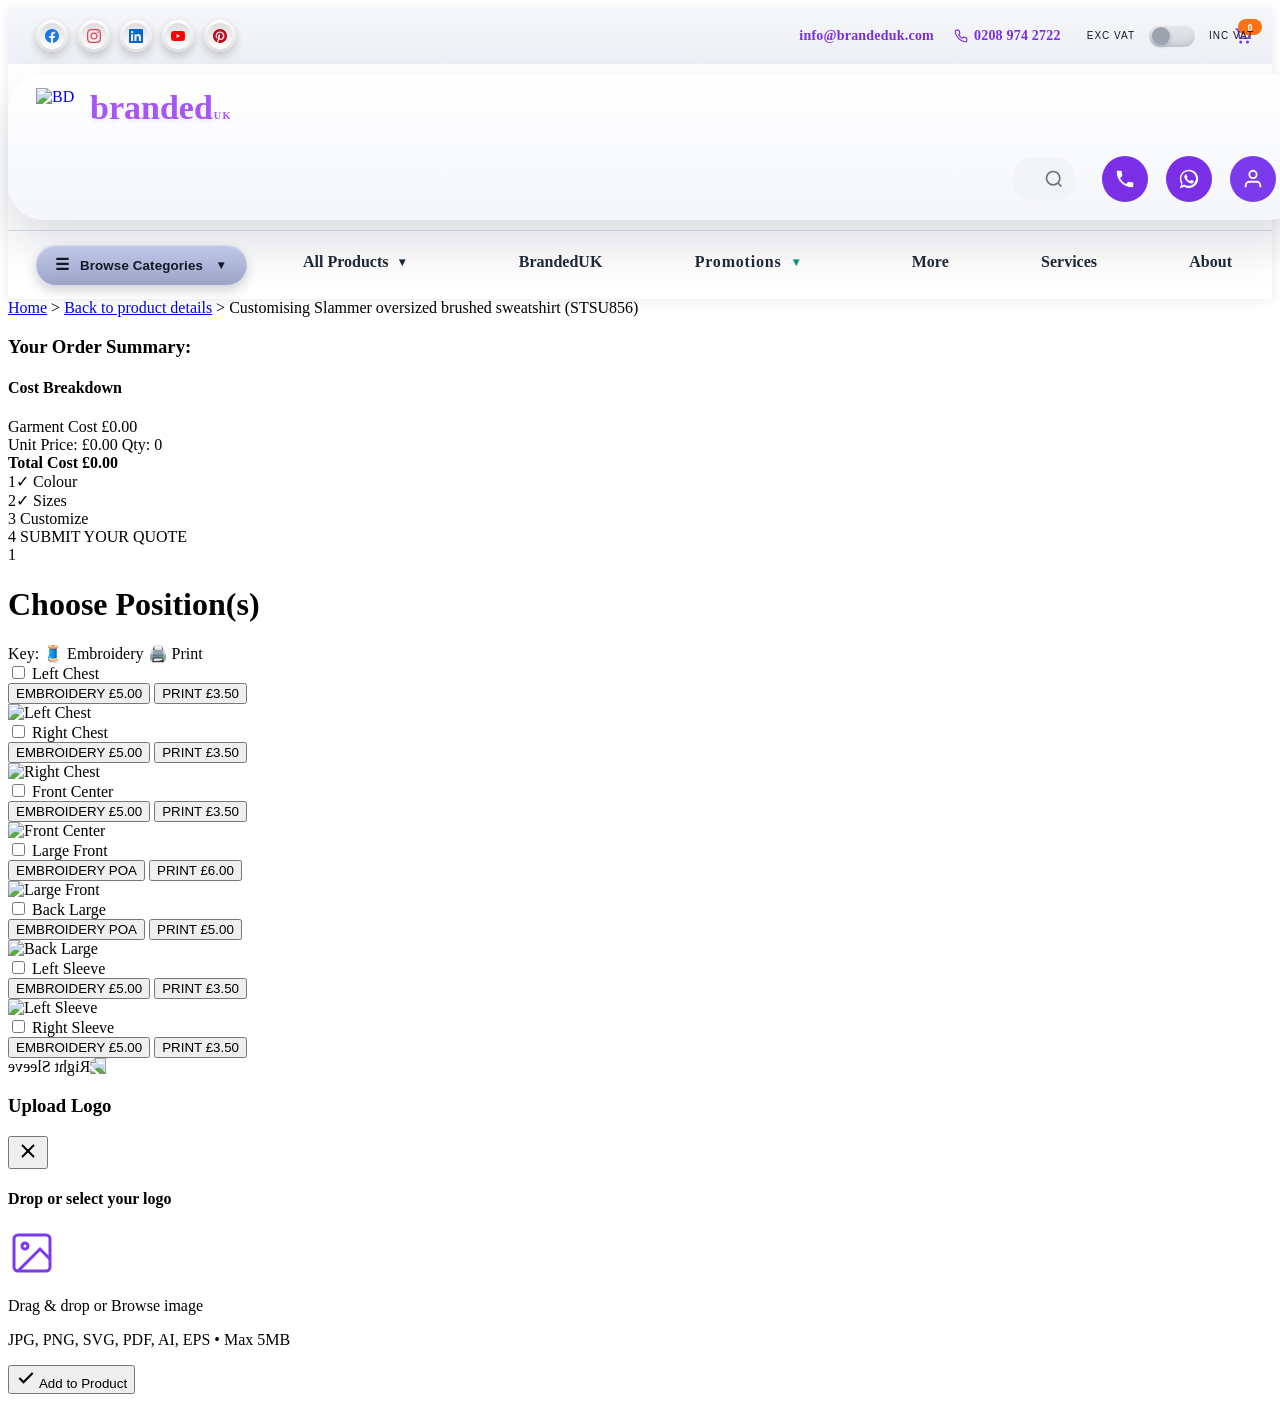
==== commit 4f056f4d: "Migration: Pull all HTML structure changes from v15 (3D social icons, coming soon page, UI updates) " ====
--- a/customize-positions.html
+++ b/customize-positions.html
@@ -1205,6 +1205,11 @@
                 <span class="step-num">3</span>
                 <span class="step-label">Customize</span>
             </div>
+            <div class="step-connector" id="connector-3-4"></div>
+            <div class="step-item" data-step="4">
+                <span class="step-num">4</span>
+                <span class="step-label">SUBMIT YOUR QUOTE</span>
+            </div>
             <!-- SUBMIT BUTTON - appears after logo upload -->
             <button id="submitQuoteBtn" class="submit-quote-btn" style="display:none;"></button>
         </div>
@@ -1596,20 +1601,30 @@
         
         <form id="quoteRequestForm" class="quote-popup__form">
             <div class="quote-popup__field">
-                <label for="quoteName">Full Name</label>
+                <label for="quoteName">Full Name *</label>
                 <input type="text" id="quoteName" name="name" placeholder="John Smith" required>
             </div>
             
             <div class="quote-popup__field">
-                <label for="quotePhone">Phone Number</label>
+                <label for="quoteCompany">Company Name</label>
+                <input type="text" id="quoteCompany" name="company" placeholder="Your Company Ltd">
+            </div>
+            
+            <div class="quote-popup__field">
+                <label for="quotePhone">Phone Number *</label>
                 <input type="tel" id="quotePhone" name="phone" placeholder="+44 7700 900000" required inputmode="tel">
                 <span class="quote-popup__error" id="phoneError">Only numbers allowed</span>
             </div>
             
             <div class="quote-popup__field">
-                <label for="quoteEmail">E-mail</label>
+                <label for="quoteEmail">E-mail *</label>
                 <input type="email" id="quoteEmail" name="email" placeholder="john@company.com" required>
                 <span class="quote-popup__error" id="emailError">Please enter a valid email address (e.g. name@company.com)</span>
+            </div>
+            
+            <div class="quote-popup__field">
+                <label for="quoteAddress">Address</label>
+                <input type="text" id="quoteAddress" name="address" placeholder="123 High Street, London, SW1A 1AA">
             </div>
             
             <button type="submit" class="quote-popup__submit" id="quoteSubmitBtn">
@@ -1750,10 +1765,11 @@
     </div>
 </div>
 
+<script src="brandedukv15-child/assets/js/config/mockup-images.js?v=20260111"></script>
 <script src="brandedukv15-child/assets/js/core.js?v=20260101i"></script>
 <script src="brandedukv15-child/assets/js/header.js?v=20260101i"></script>
 <script src="brandedukv15-child/assets/js/vat-toggle.js?v=20260101i"></script>
-<script src="brandedukv15-child/assets/js/pages/customize-positions.js?v=20260101j"></script>
+<script src="brandedukv15-child/assets/js/pages/customize-positions.js?v=20260109c"></script>
 <script>
 // Account Panel functionality
 (function() {
--- a/brandedukv15-child/assets/css/components/header.css
+++ b/brandedukv15-child/assets/css/components/header.css
@@ -0,0 +1,2466 @@
+/* Header (shared across prototype pages + WP templates)
+   Keep this focused on header/menu styles to avoid clobbering page CSS.
+*/
+
+:root {
+    --brandeduk-header-teal: #0d9488;
+    --brandeduk-header-navy: #14213d;
+    --brandeduk-header-navy-dark: #0f1729;
+    --brandeduk-header-gray: #d6deed;
+    --brandeduk-header-purple: #7A52CC;
+    --header-accent-purple: #7a2ee6;
+    --header-shell-width: 1240px;
+    --header-shell-padding: 28px;
+    --header-surface-extra-width: 0px;
+}
+
+.header-top {
+    background: linear-gradient(180deg, #f6f7fa, #eceff4);
+    color: var(--header-accent-purple);
+    font-size: 14px;
+    font-weight: 600;
+    letter-spacing: 0.015em;
+}
+
+.header-top .header-container {
+    width: min(calc(100% - 48px), calc(var(--header-shell-width) + var(--header-surface-extra-width, 0px)));
+    margin: 0 auto;
+    padding: 6px var(--header-shell-padding);
+    display: flex;
+    align-items: center;
+    justify-content: space-between;
+    gap: 24px;
+}
+
+.header-top-left,
+.header-top-right {
+    display: flex;
+    align-items: center;
+    gap: 20px;
+}
+
+.header-top-left {
+    flex-wrap: wrap;
+}
+
+.header-top-message {
+    margin: 0;
+    font-weight: 600;
+}
+
+.header-top-vat-control {
+    display: inline-flex;
+    align-items: center;
+    margin-left: 12px;
+}
+
+
+.header-top-vat-toggle {
+    --track-width: 46px;
+    --track-height: 22px;
+    --thumb-size: 18px;
+    position: relative;
+    display: inline-flex;
+    align-items: center;
+    gap: 14px;
+    padding: 0;
+    border: none;
+    background: transparent;
+    cursor: pointer;
+    transition: color 0.2s ease;
+}
+
+.header-top-vat-toggle:focus-visible {
+    outline: 3px solid rgba(124, 58, 237, 0.45);
+    outline-offset: 2px;
+}
+
+.header-top-vat-toggle__label {
+    position: relative;
+    z-index: 1;
+    font-size: 10px;
+    font-weight: 500;
+    letter-spacing: 0.1em;
+    text-transform: uppercase;
+    color: #111827;
+    line-height: 1;
+    white-space: nowrap;
+    transition: none;
+}
+
+.header-top-vat-toggle__label.is-active {
+    color: #111827;
+    font-weight: 500;
+}
+
+/* OFF state (EXC VAT) - spento, grigio, pallina a SINISTRA */
+.header-top-vat-toggle__thumb {
+    position: relative;
+    flex: 0 0 var(--track-width);
+    height: var(--track-height);
+    border-radius: 999px;
+    background: linear-gradient(180deg, #e5e7eb, #d1d5db);
+    box-shadow: inset 0 1px 2px rgba(255, 255, 255, 0.6), inset 0 -2px 4px rgba(107, 114, 128, 0.2);
+    transition: background 0.25s ease, box-shadow 0.25s ease;
+}
+
+.header-top-vat-toggle__thumb::before {
+    content: "";
+    position: absolute;
+    top: 50%;
+    left: 3px;
+    width: var(--thumb-size);
+    height: var(--thumb-size);
+    border-radius: 50%;
+    background: #9ca3af;
+    box-shadow: 0 2px 4px rgba(15, 23, 42, 0.15);
+    transform: translate(0, -50%);
+    transition: transform 0.25s ease, background 0.25s ease, box-shadow 0.25s ease;
+}
+
+/* ON state (INC VAT) - acceso, viola brillante, pallina a DESTRA */
+.header-top-vat-toggle.is-on {
+    color: #0f172a;
+}
+
+.header-top-vat-toggle.is-on .header-top-vat-toggle__label {
+    color: #111827;
+    font-weight: 500;
+}
+
+.header-top-vat-toggle.is-on .header-top-vat-toggle__label.is-active {
+    color: #7c3aed;
+    font-weight: 600;
+}
+
+.header-top-vat-toggle.is-on .header-top-vat-toggle__thumb {
+    background: linear-gradient(180deg, #8b5cf6, #7c3aed);
+    box-shadow: inset 0 1px 3px rgba(255, 255, 255, 0.5), inset 0 -3px 6px rgba(91, 33, 182, 0.4), 0 0 12px rgba(139, 92, 246, 0.4);
+}
+
+.header-top-vat-toggle.is-on .header-top-vat-toggle__thumb::before {
+    transform: translate(calc(var(--track-width) - var(--thumb-size) - 6px), -50%);
+    background: #ffffff;
+    box-shadow: 0 2px 6px rgba(124, 58, 237, 0.3);
+}
+
+.header-top-email {
+    color: var(--header-accent-purple);
+    font-weight: 700;
+    text-decoration: none;
+    transition: color 0.2s ease, text-decoration-color 0.2s ease;
+}
+
+.header-top-email:hover,
+.header-top-email:focus-visible {
+    outline: none;
+    color: #5322b5;
+    text-decoration: underline;
+}
+
+.header-top-phone {
+    display: inline-flex;
+    align-items: center;
+    gap: 6px;
+    color: var(--header-accent-purple);
+    font-weight: 700;
+    text-decoration: none;
+    transition: color 0.2s ease;
+}
+
+.header-top-phone svg {
+    stroke: currentColor;
+}
+
+.header-top-phone:hover,
+.header-top-phone:focus-visible {
+    outline: none;
+    color: #5322b5;
+}
+
+.header-top-links {
+    display: flex;
+    align-items: center;
+    gap: 14px;
+    font-weight: 600;
+}
+
+.header-top-links a {
+    text-decoration: none;
+    color: var(--header-accent-purple);
+    transition: color 0.2s ease, text-decoration-color 0.2s ease;
+}
+
+.header-top-links a:hover,
+.header-top-links a:focus-visible {
+    outline: none;
+    color: #5322b5;
+    text-decoration: underline;
+}
+
+.header-top-divider {
+    color: rgba(122, 46, 230, 0.6);
+    font-weight: 600;
+}
+
+/* Header Top Basket Link with Badge */
+.header-top-basket-link {
+    position: relative;
+    display: inline-flex;
+    align-items: center;
+    margin-left: 12px;
+    color: #7c3aed;
+    text-decoration: none;
+    transition: color 0.2s ease;
+}
+.header-top-basket-link:hover {
+    color: #a855f7;
+}
+.header-top-basket-link svg {
+    stroke: currentColor;
+    fill: none;
+}
+.header-top-basket-badge {
+    position: absolute;
+    top: -8px;
+    right: -10px;
+    background: #f97316;
+    color: white;
+    font-size: 10px;
+    font-weight: 700;
+    min-width: 16px;
+    height: 16px;
+    border-radius: 50%;
+    display: flex;
+    align-items: center;
+    justify-content: center;
+    padding: 0 4px;
+}
+.header-top-basket-badge:empty,
+.header-top-basket-badge[data-count="0"] {
+    display: none;
+}
+
+.header-container {
+    width: min(calc(100% - 48px), calc(var(--header-shell-width) + var(--header-surface-extra-width, 0px)));
+    margin: 0 auto;
+    display: flex;
+    align-items: center;
+    justify-content: space-between;
+    gap: 24px;
+}
+
+@media (max-width: 768px) {
+    .header-top .header-container {
+        flex-direction: column;
+        align-items: flex-start;
+    }
+
+    .header-top-right {
+        flex-wrap: wrap;
+        gap: 12px;
+    }
+
+    .header-top-vat-control {
+        margin-left: 0;
+        padding-left: 0;
+        border-left: none;
+    }
+}
+
+.visually-hidden {
+    position: absolute;
+    width: 1px;
+    height: 1px;
+    padding: 0;
+    margin: -1px;
+    overflow: hidden;
+    clip: rect(0, 0, 0, 0);
+    white-space: nowrap;
+    border: 0;
+}
+
+/* Search Bar v1.0 header */
+.searchbar-header {
+    padding: 10px 0;
+    background: #ffffff;
+    position: relative;
+    z-index: 90;
+}
+
+.searchbar-header__surface {
+    width: min(
+        calc(100% - var(--searchbar-horizontal-trim, 0px)),
+        calc(var(--header-shell-width) + var(--header-surface-extra-width, 0px))
+    );
+    margin: 0 auto;
+    padding: 14px var(--searchbar-shell-padding, var(--header-shell-padding));
+    border-radius: 36px;
+    background: linear-gradient(180deg, #ffffff, #f4f6fb);
+    box-shadow: 0 24px 48px rgba(15, 23, 42, 0.14), inset 0 1px 0 rgba(255, 255, 255, 0.6);
+    transform: translateX(var(--searchbar-horizontal-shift, 0px));
+}
+
+.searchbar-header__inner {
+    display: flex;
+    align-items: center;
+    gap: 48px;
+}
+
+.searchbar-header__brand {
+    display: flex;
+    align-items: center;
+    gap: 14px;
+    text-decoration: none;
+}
+
+.searchbar-header__brand-badge {
+    width: 52px;
+    height: 52px;
+    border-radius: 50%;
+    border: 4px solid #0f172a;
+    display: grid;
+    place-items: center;
+    color: #0f172a;
+    font-weight: 600;
+    text-transform: lowercase;
+    font-size: 24px;
+}
+
+.searchbar-header__brand-text {
+    font-size: 34px;
+    font-weight: 600;
+    color: #0f172a;
+    text-shadow: 0 2px 4px rgba(15, 23, 42, 0.08);
+    display: inline-flex;
+    align-items: baseline;
+    gap: 1px;
+    white-space: nowrap;
+}
+
+.searchbar-header__brand-text-highlight {
+    color: inherit;
+    text-transform: uppercase;
+    font-size: 0.3em;
+    line-height: 1;
+    letter-spacing: 0.12em;
+}
+
+.searchbar-header__search {
+    margin-left: auto;
+    display: flex;
+    align-items: center;
+    width: 720px;
+    height: 54px;
+    border-radius: 30px;
+    background: linear-gradient(180deg, #f7f7f7, #e3e3e3);
+    box-shadow: inset 0 2px 3px rgba(255, 255, 255, 0.9), inset 0 -3px 6px rgba(0, 0, 0, 0.18), 0 10px 24px rgba(0, 0, 0, 0.35);
+    position: relative;
+    overflow: visible;
+}
+
+.searchbar-header__categories {
+    position: relative;
+    height: 100%;
+    display: flex;
+    align-items: center;
+}
+
+.searchbar-header__categories::after {
+    content: "";
+    position: absolute;
+    left: -12px;
+    right: -12px;
+    top: 100%;
+    height: 18px;
+    background: transparent;
+    z-index: 25;
+}
+
+.searchbar-header__categories-trigger {
+    display: flex;
+    align-items: center;
+    gap: 8px;
+    height: 100%;
+    padding: 0 26px;
+    border: none;
+    border-top-left-radius: 18px;
+    border-bottom-left-radius: 18px;
+    background: linear-gradient(180deg, #fdfdfd, #dcdcdc);
+    box-shadow: inset 0 2px 2px rgba(255, 255, 255, 0.85), inset 0 -2px 4px rgba(0, 0, 0, 0.18);
+    cursor: pointer;
+    font-size: 16px;
+    font-weight: 700;
+    letter-spacing: 0.06em;
+    color: #2f2f2f;
+    transition: transform 0.2s ease, box-shadow 0.2s ease, background 0.2s ease;
+}
+
+.searchbar-header__categories-trigger:hover {
+    background: linear-gradient(180deg, rgba(253, 253, 253, 0.92), rgba(220, 220, 220, 0.8));
+    box-shadow: inset 0 1px 2px rgba(255, 255, 255, 0.8), inset 0 -1px 3px rgba(0, 0, 0, 0.1);
+}
+
+.searchbar-header__categories-trigger:focus-visible {
+    outline: none;
+    box-shadow: inset 0 2px 2px rgba(255, 255, 255, 0.9), inset 0 -2px 4px rgba(122, 82, 204, 0.25), 0 0 0 3px rgba(122, 82, 204, 0.3);
+}
+
+.searchbar-header__categories-label {
+    text-transform: uppercase;
+}
+
+.searchbar-header__categories-arrow {
+    font-size: 13px;
+    opacity: 0.7;
+    transition: transform 0.25s ease;
+}
+
+.searchbar-header__categories.is-open .searchbar-header__categories-arrow {
+    transform: rotate(180deg);
+}
+
+.searchbar-header__divider {
+    width: 1px;
+    height: 60%;
+    background: linear-gradient(to bottom, rgba(0, 0, 0, 0.05), rgba(0, 0, 0, 0.25), rgba(0, 0, 0, 0.05));
+}
+
+.searchbar-header__input-wrap {
+    flex: 1;
+    display: flex;
+    align-items: center;
+    padding: 0 18px;
+    gap: 14px;
+}
+
+.searchbar-header__input {
+    flex: 1;
+    border: none;
+    background: transparent;
+    font-size: 15px;
+    color: #333333;
+}
+
+.searchbar-header__input:focus {
+    outline: none;
+}
+
+.searchbar-header__submit {
+    display: flex;
+    align-items: center;
+    justify-content: center;
+    background: none;
+    border: none;
+    cursor: pointer;
+    padding-left: 14px;
+}
+
+.searchbar-header__icon {
+    width: 28px;
+    height: 28px;
+    fill: none;
+    stroke: var(--header-accent-purple);
+    stroke-width: 3.2;
+    filter: drop-shadow(0 1px 0 rgba(255, 255, 255, 0.7)) drop-shadow(0 4px 6px rgba(0, 0, 0, 0.45));
+}
+
+.searchbar-header__dropdown {
+    position: absolute;
+    top: calc(100% + 12px);
+    left: 0;
+    width: 320px;
+    margin: 0;
+    padding: 8px 0;
+    list-style: none;
+    background: #ffffff;
+    border-radius: 14px;
+    box-shadow: 0 22px 55px rgba(0, 0, 0, 0.45), inset 0 1px 0 rgba(255, 255, 255, 0.9);
+    opacity: 0;
+    transform: translateY(-10px);
+    pointer-events: none;
+    transition: all 0.35s cubic-bezier(0.2, 0.8, 0.2, 1);
+    z-index: 80;
+}
+
+.searchbar-header__categories.is-open .searchbar-header__dropdown {
+    opacity: 1;
+    transform: translateY(0);
+    pointer-events: auto;
+}
+
+.searchbar-header__dropdown-item {
+    padding: 11px 18px;
+    font-size: 15px;
+    color: #242424;
+    transition: background 0.2s ease, color 0.2s ease;
+}
+
+.searchbar-header__dropdown-item:hover {
+    background: linear-gradient(180deg, rgba(122, 82, 204, 0.22), rgba(122, 82, 204, 0.1));
+    color: #211f2b;
+}
+
+.searchbar-header__dropdown-item--sustainable {
+    color: #1f7a3f;
+    font-weight: 600;
+}
+
+.searchbar-header__dropdown-item--sustainable:hover {
+    background: linear-gradient(180deg, rgba(31, 122, 63, 0.22), rgba(31, 122, 63, 0.1));
+    color: #174b2c;
+}
+
+.searchbar-header__actions {
+    display: flex;
+    align-items: center;
+    gap: 18px;
+    min-height: 54px;
+    margin-left: auto;
+}
+
+.searchbar-header__action {
+    display: flex;
+    align-items: center;
+    text-decoration: none;
+}
+
+.searchbar-header__action-ring {
+    width: 46px;
+    height: 46px;
+    border-radius: 50%;
+    background: var(--header-accent-purple);
+    display: flex;
+    align-items: center;
+    justify-content: center;
+    position: relative;
+}
+
+.searchbar-header__action-ring::before {
+    content: "";
+    position: absolute;
+    inset: 0;
+    border-radius: 50%;
+    background: rgba(255, 255, 255, 0.15);
+    transform: scale(0);
+}
+
+.searchbar-header__action-icon {
+    width: 22px;
+    height: 22px;
+    fill: #ffffff;
+    display: block;
+    z-index: 2;
+}
+
+.searchbar-header__action-icon--whatsapp {
+    width: 22px;
+    height: 22px;
+}
+
+.searchbar-header__cart {
+    position: relative;
+    margin-left: 0;
+}
+
+.searchbar-header__cart-badge {
+    position: absolute;
+    top: -5px;
+    right: -5px;
+    background: #ef4444;
+    color: white;
+    font-size: 11px;
+    font-weight: 700;
+    min-width: 18px;
+    height: 18px;
+    border-radius: 50%;
+    display: flex;
+    align-items: center;
+    justify-content: center;
+    padding: 0 4px;
+    box-shadow: 0 2px 4px rgba(0,0,0,0.2);
+    animation: badgePop 0.3s ease-out;
+}
+
+@keyframes badgePop {
+    0% { transform: scale(0); }
+    50% { transform: scale(1.2); }
+    100% { transform: scale(1); }
+}
+
+.searchbar-header__cart-icon {
+    width: 65px;
+    height: 65px;
+    display: block;
+}
+
+.is-animating {
+    animation: searchbar-header-ring 3s infinite;
+}
+
+.is-animating::before {
+    animation: searchbar-header-ring-inner 3s infinite;
+}
+
+@keyframes searchbar-header-ring {
+    0% { transform: scale(1); }
+    33% { transform: scale(1.1); }
+    66% { transform: scale(1); }
+}
+
+@keyframes searchbar-header-ring-inner {
+    0% { transform: scale(0); opacity: 1; }
+    33% { transform: scale(0.9); opacity: 1; }
+    66% { transform: scale(0); opacity: 0; }
+}
+
+@media (max-width: 1280px) {
+    .searchbar-header__inner {
+        flex-wrap: wrap;
+        gap: 24px;
+    }
+
+    .searchbar-header__search {
+        order: 2;
+        width: 100%;
+    }
+
+    .searchbar-header__actions {
+        order: 3;
+        width: 100%;
+        justify-content: flex-end;
+    }
+}
+
+@media (max-width: 720px) {
+    .searchbar-header {
+        padding: 12px 16px 0 16px;
+    }
+
+    .searchbar-header__surface {
+        padding: 20px;
+        max-width: none;
+    }
+
+    .searchbar-header__brand-text {
+        font-size: 26px;
+    }
+
+    .searchbar-header__search {
+        flex-direction: column;
+        height: auto;
+        padding: 16px;
+        gap: 12px;
+    }
+
+    .searchbar-header__categories-trigger {
+        width: 100%;
+        border-radius: 18px;
+        justify-content: center;
+    }
+
+    .searchbar-header__divider {
+        display: none;
+    }
+
+    .searchbar-header__input-wrap {
+        width: 100%;
+        padding: 0;
+    }
+
+    .searchbar-header__categories {
+        width: 100%;
+    }
+
+    .searchbar-header__dropdown {
+        width: 100%;
+    }
+
+    .searchbar-header__actions {
+        justify-content: center;
+    }
+
+    .searchbar-header__cart {
+        margin-top: 0;
+    }
+}
+
+.header-modern {
+    background: #ffffff;
+    border-bottom: 1px solid #dfe5f2;
+    box-shadow: 0 10px 30px rgba(15, 23, 42, 0.08);
+    position: sticky;
+    top: 0;
+    z-index: 70;
+    padding: 18px 0;
+}
+
+.header-modern__inner {
+    max-width: 1240px;
+    margin: 0 auto;
+    padding: 0 32px;
+    display: flex;
+    align-items: center;
+    gap: 32px;
+}
+
+.header-modern__brand {
+    display: inline-flex;
+    align-items: center;
+    gap: 16px;
+    text-decoration: none;
+    font-family: var(--font-heading, 'Poppins', 'Inter', sans-serif);
+    font-size: 24px;
+    font-weight: 700;
+    letter-spacing: -0.02em;
+    color: #0f172a;
+}
+
+.header-modern__badge {
+    width: 54px;
+    height: 54px;
+    border-radius: 999px;
+    border: 3px solid #101828;
+    display: inline-flex;
+    align-items: center;
+    justify-content: center;
+    font-size: 22px;
+    font-weight: 700;
+    text-transform: lowercase;
+    color: #101828;
+    background: #ffffff;
+    box-shadow: 0 10px 24px rgba(15, 23, 42, 0.12);
+}
+
+.header-modern__wordmark {
+    display: inline-flex;
+    align-items: center;
+    gap: 4px;
+    text-transform: none;
+}
+
+.header-modern__wordmark-accent {
+    color: var(--brandeduk-header-purple);
+}
+
+.header-modern__search {
+    flex: 1;
+    display: flex;
+    align-items: center;
+    gap: 16px;
+    padding: 10px 10px 10px 18px;
+    border-radius: 999px;
+    background: linear-gradient(180deg, #f6f9ff 0%, #eef3fc 100%);
+    border: 1px solid #d9e2f2;
+    box-shadow: 0 20px 44px rgba(15, 23, 42, 0.12);
+}
+
+.header-modern__category {
+    position: relative;
+    display: inline-flex;
+    align-items: center;
+    min-width: 190px;
+}
+
+.header-modern__category-select {
+    -webkit-appearance: none;
+    -moz-appearance: none;
+    appearance: none;
+    width: 100%;
+    border: none;
+    border-radius: 999px;
+    padding: 0 44px 0 20px;
+    height: 48px;
+    font-size: 15px;
+    font-weight: 600;
+    color: #0f172a;
+    background: #ffffff;
+    box-shadow: inset 0 1px 0 rgba(255, 255, 255, 0.9), 0 16px 32px rgba(15, 23, 42, 0.08);
+    cursor: pointer;
+}
+
+.header-modern__category-select:focus {
+    outline: none;
+    box-shadow: inset 0 1px 0 rgba(255, 255, 255, 0.95), 0 0 0 3px rgba(122, 82, 204, 0.2);
+}
+
+.header-modern__category-arrow {
+    position: absolute;
+    right: 18px;
+    top: 50%;
+    width: 10px;
+    height: 10px;
+    border-right: 2px solid #10213d;
+    border-bottom: 2px solid #10213d;
+    transform: translateY(-50%) rotate(45deg);
+    pointer-events: none;
+}
+
+.header-modern__search-divider {
+    width: 1px;
+    height: 38px;
+    background: rgba(148, 163, 184, 0.5);
+}
+
+.header-modern__input {
+    flex: 1;
+    border: none;
+    background: transparent;
+    font-size: 15px;
+    color: #0f172a;
+    padding: 0 12px;
+    height: 48px;
+}
+
+.header-modern__input::placeholder {
+    color: #6b7280;
+}
+
+.header-modern__input:focus {
+    outline: none;
+}
+
+.header-modern__submit {
+    border: none;
+    border-radius: 999px;
+    width: 52px;
+    height: 52px;
+    display: inline-flex;
+    align-items: center;
+    justify-content: center;
+    background: var(--brandeduk-header-navy);
+    color: #f8fbff;
+    box-shadow: 0 16px 32px rgba(20, 33, 61, 0.32);
+    cursor: pointer;
+    transition: transform 0.2s ease, box-shadow 0.2s ease, background 0.2s ease;
+}
+
+.header-modern__submit:hover,
+.header-modern__submit:focus-visible {
+    background: var(--brandeduk-header-navy-dark);
+    transform: translateY(-1px);
+    box-shadow: 0 22px 38px rgba(20, 33, 61, 0.38);
+    outline: none;
+}
+
+.header-modern__submit-icon {
+    width: 20px;
+    height: 20px;
+    display: block;
+}
+
+.header-modern__meta {
+    display: inline-flex;
+    align-items: center;
+    gap: 24px;
+    font-size: 14px;
+    color: #0f172a;
+}
+
+.header-modern__help {
+    display: flex;
+    flex-direction: column;
+    line-height: 1.1;
+}
+
+.header-modern__help-label {
+    font-size: 11px;
+    letter-spacing: 0.14em;
+    text-transform: uppercase;
+    color: #94a3b8;
+}
+
+.header-modern__help-phone {
+    text-decoration: none;
+    color: var(--brandeduk-header-teal);
+    font-weight: 700;
+    font-size: 15px;
+}
+
+.header-modern__help-phone:hover,
+.header-modern__help-phone:focus-visible {
+    text-decoration: underline;
+}
+
+.header-modern__wishlist {
+    text-decoration: none;
+    font-weight: 600;
+    color: #101828;
+}
+
+.header-modern__wishlist:hover,
+.header-modern__wishlist:focus-visible {
+    color: var(--brandeduk-header-navy);
+}
+
+.header-modern__cart {
+    position: relative;
+    width: 58px;
+    height: 58px;
+    border-radius: 999px;
+    display: inline-flex;
+    align-items: center;
+    justify-content: center;
+    background: linear-gradient(135deg, #1dd2b0 0%, #1098a3 100%);
+    text-decoration: none;
+    box-shadow: 0 20px 36px rgba(13, 148, 136, 0.32);
+}
+
+.header-modern__cart:hover,
+.header-modern__cart:focus-visible {
+    transform: translateY(-1px);
+    box-shadow: 0 26px 42px rgba(13, 148, 136, 0.36);
+}
+
+.header-modern__cart-icon {
+    width: 26px;
+    height: 26px;
+}
+
+.header-modern__cart-count {
+    position: absolute;
+    top: -6px;
+    right: -6px;
+    min-width: 22px;
+    height: 22px;
+    border-radius: 999px;
+    background: var(--brandeduk-header-navy);
+    color: #ffffff;
+    display: inline-flex;
+    align-items: center;
+    justify-content: center;
+    font-weight: 700;
+    font-size: 12px;
+    box-shadow: 0 10px 20px rgba(15, 23, 42, 0.3);
+}
+
+@media (max-width: 1100px) {
+    .header-modern__inner {
+        flex-wrap: wrap;
+        gap: 18px;
+    }
+
+    .header-modern__search {
+        order: 3;
+        width: 100%;
+    }
+
+    .header-modern__meta {
+        width: 100%;
+        justify-content: space-between;
+    }
+}
+
+@media (max-width: 720px) {
+    .header-modern {
+        padding: 14px 0;
+    }
+
+    .header-modern__inner {
+        padding: 0 20px;
+    }
+
+    .header-modern__brand {
+        width: 100%;
+        justify-content: center;
+    }
+
+    .header-modern__meta {
+        flex-wrap: wrap;
+        gap: 16px;
+        justify-content: center;
+    }
+
+    .header-modern__cart {
+        order: 3;
+    }
+}
+
+.site-header {
+    position: sticky;
+    top: 0;
+    z-index: 60;
+    background: #ffffff;
+    color: var(--brandeduk-header-navy);
+    box-shadow: 0 2px 12px rgba(15, 23, 42, 0.08);
+}
+
+.header-container {
+    width: min(calc(100% - 48px), calc(var(--header-shell-width) + var(--header-surface-extra-width, 0px)));
+    margin: 0 auto;
+    padding: 0 var(--header-shell-padding);
+    display: flex;
+    align-items: center;
+    justify-content: space-between;
+    gap: 24px;
+}
+
+.header-top {
+    background: linear-gradient(180deg, #f6f7fa, #eceff4);
+    color: var(--header-accent-purple);
+    font-size: 14px;
+    font-weight: 600;
+    letter-spacing: 0.015em;
+}
+
+.header-top .header-container {
+    min-height: 44px;
+}
+
+.header-top-left,
+.header-top-right {
+    display: flex;
+    align-items: center;
+    gap: 20px;
+}
+
+.header-top-left {
+    flex-wrap: wrap;
+}
+
+.header-top-message {
+    margin: 0;
+    font-weight: 600;
+}
+
+.header-top-links {
+    display: flex;
+    align-items: center;
+    gap: 14px;
+    font-weight: 600;
+}
+
+.header-top-links a {
+    color: var(--header-accent-purple);
+    text-decoration: none;
+    font-weight: 600;
+    transition: color 0.2s ease, text-decoration-color 0.2s ease;
+}
+
+.header-top-links a:hover {
+    color: #5322b5;
+    text-decoration: underline;
+}
+
+.header-middle {
+    background: #000000;
+    border-bottom: 1px solid rgba(148, 163, 184, 0.2);
+}
+
+.header-middle .header-container {
+    padding: 18px var(--header-shell-padding);
+    color: #ffffff;
+}
+
+.header-logo {
+    font-family: var(--font-heading, 'Poppins', 'Inter', sans-serif);
+    font-size: 26px;
+    letter-spacing: -0.04em;
+    color: #ffffff;
+    text-decoration: none;
+    display: inline-flex;
+    align-items: center;
+    gap: 10px;
+    font-weight: 700;
+}
+
+.header-logo .logo-text {
+    line-height: 1;
+}
+
+.header-logo .logo-mark {
+    width: 46px;
+    height: 46px;
+    display: block;
+    flex: 0 0 auto;
+    filter: brightness(0) invert(1);
+}
+
+.header-logo .logo-uk {
+    color: #d6bbff;
+}
+
+.header-search {
+    position: relative;
+    flex: 1;
+    display: flex;
+    align-items: center;
+    gap: 14px;
+    padding: 12px;
+    border-radius: 999px;
+    background: #000000;
+    box-shadow: inset 0 2px 3px rgba(255, 255, 255, 0.08), 0 26px 44px rgba(15, 18, 30, 0.55);
+}
+
+.header-search::after {
+    content: "";
+    position: absolute;
+    inset: 1px;
+    border-radius: inherit;
+    border: 1px solid rgba(255, 255, 255, 0.04);
+    pointer-events: none;
+}
+
+.header-search-select {
+    border: none;
+    background: linear-gradient(180deg, #ffffff 0%, #f3f5f9 100%);
+    border-radius: 999px;
+    padding: 0 22px 0 20px;
+    font-size: 14px;
+    color: #0f172a;
+    min-width: 170px;
+    height: 52px;
+    box-shadow: inset 0 1px 0 rgba(255, 255, 255, 0.85), inset 0 -4px 12px rgba(148, 163, 184, 0.18), 0 18px 32px rgba(0, 0, 0, 0.4);
+    transition: box-shadow 0.2s ease, transform 0.2s ease;
+    box-sizing: border-box;
+    font-weight: 600;
+}
+
+.header-search-select:focus {
+    outline: none;
+    box-shadow: inset 0 1px 0 rgba(255, 255, 255, 0.9), inset 0 -4px 12px rgba(120, 113, 198, 0.25), 0 0 0 3px rgba(120, 113, 198, 0.25);
+    transform: translateY(-1px);
+}
+
+.header-search-input {
+    flex: 1;
+    border: none;
+    background: linear-gradient(180deg, #ffffff 0%, #f6f7fb 100%);
+    border-radius: 999px;
+    font-size: 15px;
+    padding: 0 22px;
+    color: #0f172a;
+    height: 52px;
+    box-shadow: inset 0 1px 0 rgba(255, 255, 255, 0.92), inset 0 -6px 18px rgba(148, 163, 184, 0.25), 0 26px 40px rgba(0, 0, 0, 0.35);
+    box-sizing: border-box;
+}
+
+.header-search-input:focus {
+    outline: none;
+    box-shadow: inset 0 1px 0 rgba(255, 255, 255, 0.92), inset 0 -6px 18px rgba(120, 113, 198, 0.28), 0 0 0 3px rgba(120, 113, 198, 0.24);
+}
+
+.header-search-button {
+    border: none;
+    border-radius: 16px;
+    background: linear-gradient(180deg, #ffffff 0%, #f4f4f6 100%);
+    color: #0f172a;
+    width: 52px;
+    height: 52px;
+    display: inline-flex;
+    align-items: center;
+    justify-content: center;
+    font-size: 18px;
+    cursor: pointer;
+    box-shadow: inset 0 1px 0 rgba(255, 255, 255, 0.9), inset 0 -5px 14px rgba(148, 163, 184, 0.22), 0 22px 36px rgba(0, 0, 0, 0.45);
+    transition: transform 0.2s ease, box-shadow 0.2s ease;
+}
+
+.header-search-button:hover {
+    transform: translateY(-1px);
+    box-shadow: inset 0 1px 0 rgba(255, 255, 255, 0.9), inset 0 -5px 14px rgba(120, 113, 198, 0.3), 0 30px 44px rgba(0, 0, 0, 0.5);
+}
+
+.header-search-button:focus-visible {
+    outline: 2px solid rgba(120, 113, 198, 0.5);
+    outline-offset: 4px;
+}
+
+.header-search-icon {
+    font-size: 18px;
+}
+
+.header-actions {
+    display: inline-flex;
+    align-items: center;
+    gap: 18px;
+    font-size: 14px;
+    color: #e2e8f0;
+}
+
+.header-contact {
+    display: flex;
+    flex-direction: column;
+    line-height: 1.2;
+    font-weight: 600;
+    color: #cbd5f5;
+}
+
+.header-contact-label {
+    font-size: 11px;
+    letter-spacing: 0.12em;
+    text-transform: uppercase;
+    color: rgba(226, 232, 240, 0.7);
+}
+
+.header-contact-phone {
+    text-decoration: none;
+    color: #38f2d6;
+    font-weight: 700;
+}
+
+.header-action-link {
+    text-decoration: none;
+    font-weight: 600;
+    color: #f8fafc;
+}
+
+.header-action-link:hover {
+    text-decoration: underline;
+}
+
+.header-basket {
+    display: inline-flex;
+    align-items: center;
+    justify-content: center;
+    width: 46px;
+    height: 46px;
+    border-radius: 999px;
+    background: #1cdbb5;
+    text-decoration: none;
+    position: relative;
+    color: #ffffff;
+    font-size: 18px;
+}
+
+.header-basket .basket-count {
+    position: absolute;
+    top: -8px;
+    right: -8px;
+    width: 22px;
+    height: 22px;
+    border-radius: 999px;
+    background: var(--brandeduk-header-navy);
+    color: #ffffff;
+    font-size: 12px;
+    display: inline-flex;
+    align-items: center;
+    justify-content: center;
+    font-weight: 700;
+}
+
+.header-bottom {
+    background: #ffffff;
+    border-top: 1px solid var(--brandeduk-header-gray);
+}
+
+.header-bottom .header-container {
+    justify-content: space-between;
+    padding: 14px var(--header-shell-padding);
+    gap: 36px;
+    position: relative;
+    left: var(--header-bottom-horizontal-shift, 0px);
+}
+
+.category-dropdown {
+    position: relative;
+}
+
+.category-dropdown::after {
+    content: "";
+    position: absolute;
+    left: 0;
+    right: 0;
+    top: 100%;
+    height: 18px;
+    background: transparent;
+    z-index: 35;
+}
+
+.category-toggle {
+    display: inline-flex;
+    align-items: center;
+    gap: 10px;
+    border: none;
+    cursor: pointer;
+    background: linear-gradient(180deg, #cbd5f5, #9ca3c7);
+    color: #111827;
+    padding: 12px 18px;
+    border-radius: 999px;
+    font-weight: 700;
+    letter-spacing: 0.01em;
+    box-shadow: inset 0 1px 2px rgba(255, 255, 255, 0.6), 0 6px 12px rgba(15, 23, 42, 0.18);
+}
+
+.category-toggle:hover,
+.category-dropdown[data-visible="true"] > .category-toggle {
+    color: #ffffff;
+}
+
+.category-toggle:focus {
+    outline: 2px solid rgba(13, 148, 136, 0.4);
+    outline-offset: 2px;
+}
+
+.category-toggle-icon {
+    display: inline-flex;
+    align-items: center;
+    justify-content: center;
+    width: 16px;
+    height: 16px;
+}
+
+.category-toggle-caret {
+    display: inline-flex;
+    align-items: center;
+    justify-content: center;
+    width: 16px;
+    height: 16px;
+}
+
+.category-toggle-icon::before {
+    content: "\2630";
+    font-size: 16px;
+    line-height: 1;
+}
+
+.category-toggle-caret::before {
+    content: "\25BE";
+    font-size: 12px;
+    line-height: 1;
+}
+
+.category-dropdown .dropdown-box {
+    position: absolute;
+    top: calc(100% - 1px);
+    left: 0;
+    min-width: 320px;
+    background: #ffffff;
+    border: 1px solid var(--brandeduk-header-gray);
+    border-radius: 20px;
+    box-shadow: 0 18px 42px rgba(15, 23, 42, 0.22);
+    padding: 18px 0;
+    display: none;
+    z-index: 40;
+}
+
+.category-dropdown .dropdown-box::before {
+    content: "";
+    position: absolute;
+    top: -8px;
+    left: 44px;
+    width: 16px;
+    height: 16px;
+    background: #ffffff;
+    border-left: 1px solid var(--brandeduk-header-gray);
+    border-top: 1px solid var(--brandeduk-header-gray);
+    transform: rotate(45deg);
+}
+
+.category-dropdown[data-visible="true"] > .dropdown-box {
+    display: block;
+}
+
+.category-menu {
+    list-style: none;
+    padding: 0;
+    margin: 0;
+    width: 260px;
+    position: relative;
+}
+
+.category-menu > li {
+    position: static;
+}
+
+.category-menu > li > a {
+    display: flex;
+    align-items: center;
+    gap: 10px;
+    padding: 12px 24px;
+    text-decoration: none;
+    color: #1f2937;
+    font-weight: 600;
+}
+
+.category-menu > li + li > a {
+    border-top: 1px solid #eef2f9;
+}
+
+.category-menu > li:hover > a,
+.category-menu > li.is-expanded > a,
+.category-menu > li:focus-within > a {
+    background: #f0f5ff;
+    color: var(--brandeduk-header-navy-dark);
+}
+/* IMPORTANT: some page styles (e.g. home.css) also define `.category-icon`
+   as a purple circular badge. Keep header Browse Categories icons plain. */
+.category-menu .category-icon {
+    width: 30px;
+    height: 30px;
+    display: block;
+    flex: 0 0 auto;
+    background: transparent;
+    border-radius: 0;
+    padding: 0;
+    margin: 0;
+    box-shadow: none;
+    object-fit: contain;
+    /* Make icon lines slightly thicker */
+    filter: drop-shadow(0 0 0.25px currentColor);
+}
+
+.category-text {
+    flex: 1;
+}
+
+.category-caret {
+    margin-left: auto;
+    color: #94a3b8;
+    font-size: 16px;
+    transition: transform 0.2s ease, color 0.2s ease;
+}
+
+.category-caret::before {
+    content: "\203A";
+}
+
+.category-menu > li:hover .category-caret,
+.category-menu > li.is-expanded .category-caret,
+.category-menu > li:focus-within .category-caret {
+    color: var(--brandeduk-header-navy-dark);
+    transform: translateX(2px);
+}
+
+.category-menu > li > .megamenu {
+    position: absolute;
+    top: 0;
+    left: 100%;
+    margin-left: -1px;
+    background: #ffffff;
+    border-radius: 18px;
+    border: 1px solid var(--brandeduk-header-gray);
+    box-shadow: 0 18px 42px rgba(15, 23, 42, 0.18);
+    padding: 22px 28px;
+    min-width: 320px;
+    max-width: 420px;
+    list-style: none;
+    margin: 0;
+    visibility: hidden;
+    pointer-events: none;
+    transform: translateX(-28px);
+}
+
+.category-menu > li:hover > .megamenu,
+.category-menu > li.is-expanded > .megamenu,
+.category-menu > li:focus-within > .megamenu {
+    visibility: visible;
+    pointer-events: auto;
+    transform: translateX(0);
+    transition: transform 0.7s ease;
+}
+
+.category-menu .megamenu ul {
+    list-style: none;
+    margin: 0;
+    padding: 0;
+    display: grid;
+    grid-template-columns: repeat(auto-fit, minmax(150px, 1fr));
+    gap: 10px 18px;
+    font-size: 14px;
+}
+
+.category-menu .megamenu a {
+    color: #1f2937;
+    text-decoration: none;
+    font-weight: 500;
+}
+
+.category-menu .megamenu a:hover {
+    color: var(--brandeduk-header-teal);
+}
+
+.category-menu .megamenu.brand-grid,
+.main-nav .nav-megamenu.brand-grid {
+    column-count: 5;
+    column-gap: 28px;
+    min-width: 680px;
+    max-width: 820px;
+    font-size: 14px;
+}
+
+.category-menu .megamenu.brand-grid li,
+.main-nav .nav-megamenu.brand-grid li {
+    break-inside: avoid;
+    list-style: none;
+    margin-bottom: 6px;
+}
+
+.category-menu .megamenu .brand-heading,
+.main-nav .nav-megamenu .brand-heading {
+    display: block;
+    font-weight: 700;
+    letter-spacing: 0.16em;
+    text-transform: uppercase;
+    color: var(--brandeduk-header-navy-dark);
+    margin-top: 14px;
+    margin-bottom: 6px;
+}
+
+.category-menu .megamenu .brand-heading:first-of-type,
+.main-nav .nav-megamenu .brand-heading:first-of-type {
+    margin-top: 0;
+}
+
+.category-menu .megamenu .brand-heading::before,
+.main-nav .nav-megamenu .brand-heading::before {
+    content: "";
+}
+
+.category-menu .view-all-link {
+    display: flex;
+    align-items: center;
+    justify-content: space-between;
+    padding: 12px 24px;
+    font-weight: 700;
+    color: var(--brandeduk-header-navy-dark);
+    text-decoration: none;
+    background: #f0f3f9;
+}
+
+.category-menu .view-all-link:hover {
+    background: #e2e8f0;
+}
+
+.main-nav .nav-megamenu.brand-grid {
+    column-count: 6;
+    column-gap: 32px;
+    min-width: 920px;
+    max-width: 1200px;
+}
+
+.main-nav {
+    flex: 1;
+}
+
+.main-nav .menu {
+    list-style: none;
+    display: flex;
+    align-items: center;
+    justify-content: space-between;
+    gap: 32px;
+    margin: 0;
+    padding: 0 20px;
+    font-weight: 600;
+}
+
+.main-nav .menu > li {
+    position: relative;
+}
+
+.main-nav .menu > li.has-megamenu::after {
+    content: "";
+    position: absolute;
+    left: -12px;
+    right: -12px;
+    top: 100%;
+    height: 18px;
+    background: transparent;
+    z-index: 45;
+}
+
+.main-nav .menu a {
+    display: inline-flex;
+    align-items: center;
+    gap: 6px;
+    text-decoration: none;
+    color: #1f2937;
+    padding-bottom: 6px;
+}
+
+.main-nav .menu a:hover {
+    color: var(--brandeduk-header-teal);
+}
+
+.main-nav .menu > li.has-megamenu > a {
+    padding-right: 18px;
+}
+
+.main-nav .menu > li.has-megamenu > a .nav-caret {
+    display: inline-flex;
+    align-items: center;
+    justify-content: center;
+    width: 14px;
+    height: 14px;
+    color: inherit;
+    transition: transform 0.2s ease;
+}
+
+.main-nav .menu > li.has-megamenu > a .nav-caret::before {
+    content: "\25BE";
+    font-size: 12px;
+    line-height: 1;
+}
+
+.main-nav .menu > li.has-megamenu:hover > a .nav-caret,
+.main-nav .menu > li.has-megamenu:focus-within > a .nav-caret {
+    transform: rotate(180deg);
+}
+
+.main-nav .nav-megamenu {
+    position: absolute;
+    top: calc(100% + 12px);
+    left: 0;
+    display: none;
+    margin: 0;
+    list-style: none;
+    padding: 20px 24px;
+    background: #ffffff;
+    border: 1px solid var(--brandeduk-header-gray);
+    border-radius: 20px;
+    box-shadow: 0 18px 42px rgba(15, 23, 42, 0.22);
+    z-index: 50;
+}
+
+.main-nav .nav-megamenu::before {
+    content: "";
+    position: absolute;
+    top: -8px;
+    left: 32px;
+    width: 16px;
+    height: 16px;
+    background: #ffffff;
+    border-left: 1px solid var(--brandeduk-header-gray);
+    border-top: 1px solid var(--brandeduk-header-gray);
+    transform: rotate(45deg);
+}
+
+.main-nav .menu > li.has-megamenu:hover > .nav-megamenu,
+.main-nav .menu > li.has-megamenu:focus-within > .nav-megamenu {
+    display: block;
+}
+
+.main-nav .nav-megamenu a {
+    display: inline-block;
+    color: #1f2937;
+    text-decoration: none;
+}
+
+.main-nav .nav-megamenu a:hover {
+    color: var(--brandeduk-header-teal);
+}
+
+.promotions-menu {
+    position: relative;
+}
+
+.promotions-menu > a {
+    font-weight: 700;
+    letter-spacing: 0.05em;
+    color: #0d9488;
+}
+
+.promotions-menu > a .nav-caret::before {
+    content: "\25BE";
+    font-size: 12px;
+    margin-left: 4px;
+    color: #0d9488;
+    transition: transform 0.2s ease;
+}
+
+.promotions-menu:hover > a .nav-caret::before,
+.promotions-menu:focus-within > a .nav-caret::before {
+    transform: rotate(180deg);
+}
+
+.promo-dropdown {
+    position: absolute;
+    top: calc(100% + 12px);
+    left: 50%;
+    transform: translateX(-50%);
+    min-width: 680px;
+    background: #ffffff;
+    border-radius: 20px;
+    border: 1px solid #d6deed;
+    box-shadow: 0 22px 46px rgba(15, 23, 42, 0.22);
+    padding: 24px;
+    display: none;
+    z-index: 55;
+}
+
+.promo-dropdown::before {
+    content: "";
+    position: absolute;
+    top: -10px;
+    left: 50%;
+    width: 18px;
+    height: 18px;
+    background: #ffffff;
+    border-top: 1px solid #d6deed;
+    border-left: 1px solid #d6deed;
+    transform: translateX(-50%) rotate(45deg);
+}
+
+.promotions-menu:hover .promo-dropdown,
+.promotions-menu:focus-within .promo-dropdown {
+    display: block;
+}
+
+.promo-dropdown-inner {
+    display: grid;
+    grid-template-columns: repeat(5, minmax(120px, 1fr));
+    gap: 18px;
+}
+
+.promo-card {
+    display: grid;
+    gap: 12px;
+    padding: 18px 16px;
+    border-radius: 16px;
+    background: #f8fafc;
+    border: 1px solid rgba(148, 163, 184, 0.28);
+    box-shadow: 0 12px 24px rgba(15, 23, 42, 0.1);
+    text-align: center;
+    transition: transform 0.18s ease, box-shadow 0.18s ease;
+}
+
+.promo-card:hover {
+    transform: translateY(-4px);
+    box-shadow: 0 20px 34px rgba(15, 23, 42, 0.16);
+}
+
+.promo-card-thumb {
+    width: 70px;
+    height: 70px;
+    margin: 0 auto;
+    border-radius: 18px;
+    background: rgba(148, 163, 184, 0.35);
+    box-shadow: inset 0 0 0 1px rgba(255, 255, 255, 0.45);
+}
+
+.promo-theme-1 .promo-card-thumb {
+    background: linear-gradient(140deg, #22d3ee, #0284c7);
+}
+
+.promo-theme-2 .promo-card-thumb {
+    background: linear-gradient(140deg, #f97316, #ea580c);
+}
+
+.promo-theme-3 .promo-card-thumb {
+    background: linear-gradient(140deg, #10b981, #047857);
+}
+
+.promo-theme-4 .promo-card-thumb {
+    background: linear-gradient(140deg, #a855f7, #7c3aed);
+}
+
+.promo-theme-5 .promo-card-thumb {
+    background: linear-gradient(140deg, #ef4444, #dc2626);
+}
+
+.promo-card-title {
+    font-weight: 700;
+    font-size: 15px;
+    letter-spacing: 0.01em;
+    color: #0f1729;
+}
+
+.promo-card-tag {
+    display: inline-flex;
+    align-items: center;
+    justify-content: center;
+    padding: 4px 10px;
+    border-radius: 999px;
+    font-size: 12px;
+    font-weight: 700;
+    text-transform: uppercase;
+    letter-spacing: 0.08em;
+    color: rgba(15, 23, 42, 0.88);
+    background: rgba(148, 163, 184, 0.18);
+}
+
+.promo-theme-1 .promo-card-tag {
+    color: #014f86;
+    background: rgba(34, 211, 238, 0.22);
+}
+
+.promo-theme-2 .promo-card-tag {
+    color: #9a3412;
+    background: rgba(249, 115, 22, 0.22);
+}
+
+.promo-theme-3 .promo-card-tag {
+    color: #065f46;
+    background: rgba(16, 185, 129, 0.22);
+}
+
+.promo-theme-4 .promo-card-tag {
+    color: #5b21b6;
+    background: rgba(168, 85, 247, 0.22);
+}
+
+.promo-theme-5 .promo-card-tag {
+    color: #991b1b;
+    background: rgba(239, 68, 68, 0.22);
+}
+
+@media (max-width: 1200px) {
+    .header-bottom .header-container {
+        flex-wrap: wrap;
+        gap: 20px;
+    }
+
+    .main-nav .menu {
+        flex-wrap: wrap;
+        gap: 16px 20px;
+    }
+
+    .promo-dropdown {
+        position: static;
+        transform: none;
+        margin-top: 12px;
+        min-width: 0;
+        width: 100%;
+        box-shadow: 0 14px 30px rgba(15, 23, 42, 0.16);
+    }
+
+    .promo-dropdown::before {
+        display: none;
+    }
+
+    .promo-dropdown-inner {
+        grid-template-columns: repeat(auto-fit, minmax(150px, 1fr));
+    }
+}
+
+@media (max-width: 1023px) {
+    .header-container {
+        flex-wrap: wrap;
+        padding: 0 20px;
+    }
+
+    .header-middle .header-container {
+        padding: 16px 20px;
+        gap: 16px;
+    }
+
+    .header-search {
+        order: 3;
+        width: 100%;
+    }
+
+    .header-actions {
+        width: 100%;
+        justify-content: space-between;
+    }
+
+    .header-bottom .header-container {
+        flex-direction: column;
+        align-items: stretch;
+        padding: 16px 20px;
+    }
+
+    .category-dropdown .dropdown-box {
+        position: static;
+        top: auto;
+        left: auto;
+        width: 100%;
+        margin-top: 12px;
+        padding: 0;
+        border-radius: 16px;
+        box-shadow: none;
+        max-height: 70vh;
+        overflow-y: auto;
+        display: none;
+    }
+
+    .category-dropdown.show > .dropdown-box,
+    .category-dropdown[data-visible="true"] > .dropdown-box {
+        display: block;
+    }
+
+    .category-dropdown .dropdown-box::before {
+        display: none;
+    }
+}
+
+@media (max-width: 960px) {
+    .header-contact,
+    .header-action-link {
+        display: none;
+    }
+
+    .header-container {
+        padding: 0 16px;
+    }
+
+    .header-search-select {
+        min-width: 120px;
+    }
+
+    .main-nav {
+        display: none;
+    }
+
+    .category-menu .megamenu.brand-grid {
+        column-count: 2;
+        min-width: 100%;
+        max-width: none;
+        padding: 16px 20px;
+    }
+}
+
+/* ============================================
+   HEADER COMPONENTS - DESKTOP (CENTRALIZED)
+   ============================================ */
+
+/* === Back Button === */
+.back-btn {
+    display: inline-flex;
+    align-items: center;
+    gap: 6px;
+    padding: 8px 16px;
+    background: #f3f4f6;
+    color: #374151;
+    border: 1px solid #e5e7eb;
+    border-radius: 8px;
+    font-size: 14px;
+    font-weight: 500;
+    cursor: pointer;
+    transition: all 0.2s ease;
+    text-decoration: none;
+    margin-bottom: 16px;
+}
+.back-btn:hover {
+    background: #e5e7eb;
+    color: #1f2937;
+    border-color: #d1d5db;
+}
+.back-btn svg {
+    width: 16px;
+    height: 16px;
+}
+
+/* === Logo e Search Expand === */
+.searchbar-header__brand-img {
+    width: 40px;
+    height: 40px;
+    object-fit: contain;
+}
+.searchbar-header__brand-text {
+    color: #a855f7 !important;
+}
+
+.searchbar-header__search-expand {
+    position: relative;
+    width: 44px;
+    height: 44px;
+    transition: width 0.3s ease-in-out;
+    margin-right: 8px;
+}
+.searchbar-header__search-expand:focus-within {
+    width: 320px;
+}
+.searchbar-header__search-expand .search-input-expand {
+    position: absolute;
+    right: 0;
+    top: 0;
+    width: 100%;
+    height: 100%;
+    border: none;
+    outline: none;
+    border-radius: 9999px;
+    padding: 12px 44px 12px 20px;
+    font-size: 15px;
+    background: #f3f4f6;
+    color: #1f2937;
+    box-sizing: border-box;
+}
+.searchbar-header__search-expand .search-input-expand::placeholder {
+    color: transparent;
+    transition: color 0.2s ease;
+}
+.searchbar-header__search-expand:focus-within .search-input-expand::placeholder {
+    color: #9ca3af;
+}
+.searchbar-header__search-expand .search-icon-expand {
+    position: absolute;
+    top: 50%;
+    right: 12px;
+    transform: translateY(-50%);
+    pointer-events: auto;
+    cursor: pointer;
+    color: #6b7280;
+    transition: color 0.2s ease;
+}
+.searchbar-header__search-expand:focus-within .search-icon-expand {
+    color: #a855f7;
+}
+
+/* === Account Icon in Searchbar === */
+.searchbar-header__account .searchbar-header__action-ring {
+    background: #7c3aed;
+}
+.searchbar-header__account .searchbar-header__action-icon {
+    stroke: #fff;
+    fill: none;
+    stroke-width: 2;
+}
+
+/* === Social Buttons Header (3D style) === */
+.social-buttons-header {
+    display: flex;
+    align-items: center;
+    gap: 10px;
+    margin: 0;
+    padding: 0;
+    list-style: none;
+}
+.social-buttons-header li {
+    list-style: none;
+}
+.social-buttons-header a {
+    position: relative;
+    width: 36px;
+    height: 36px;
+    display: flex;
+    align-items: center;
+    justify-content: center;
+    border-radius: 50%;
+    padding: 3px;
+    box-sizing: border-box;
+    text-decoration: none;
+    box-shadow: 0 4px 10px rgba(0, 0, 0, 0.2);
+    background: linear-gradient(0deg, #ddd, #fff);
+    transition: all 0.3s ease;
+}
+.social-buttons-header a:hover {
+    transform: translateY(-2px);
+}
+.social-buttons-header .social-icon {
+    width: 100%;
+    height: 100%;
+    display: flex;
+    align-items: center;
+    justify-content: center;
+    background: linear-gradient(0deg, #fff, #f0f0f0);
+    border-radius: 50%;
+    transition: all 0.3s ease;
+}
+.social-buttons-header .social-icon svg {
+    width: 15px;
+    height: 15px;
+    transition: all 0.3s ease;
+}
+
+/* Social colors - Facebook */
+.social-buttons-header .social-facebook .social-icon svg { fill: #1877f2; }
+.social-buttons-header .social-facebook:hover { box-shadow: 0 6px 20px rgba(24, 119, 242, 0.6); }
+.social-buttons-header .social-facebook:hover .social-icon { background: linear-gradient(0deg, #e7f3ff, #fff); }
+
+/* Social colors - Instagram */
+.social-buttons-header .social-instagram .social-icon svg { fill: #e4405f; }
+.social-buttons-header .social-instagram:hover { box-shadow: 0 6px 20px rgba(228, 64, 95, 0.6); }
+.social-buttons-header .social-instagram:hover .social-icon { background: linear-gradient(0deg, #fce4ec, #fff); }
+
+/* Social colors - LinkedIn */
+.social-buttons-header .social-linkedin .social-icon svg { fill: #0a66c2; }
+.social-buttons-header .social-linkedin:hover { box-shadow: 0 6px 20px rgba(10, 102, 194, 0.6); }
+.social-buttons-header .social-linkedin:hover .social-icon { background: linear-gradient(0deg, #e8f4fc, #fff); }
+
+/* Social colors - YouTube */
+.social-buttons-header .social-youtube .social-icon svg { fill: #ff0000; }
+.social-buttons-header .social-youtube:hover { box-shadow: 0 6px 20px rgba(255, 0, 0, 0.6); }
+.social-buttons-header .social-youtube:hover .social-icon { background: linear-gradient(0deg, #ffe5e5, #fff); }
+
+/* Social colors - Pinterest */
+.social-buttons-header .social-pinterest .social-icon svg { fill: #bd081c; }
+.social-buttons-header .social-pinterest:hover { box-shadow: 0 6px 20px rgba(189, 8, 28, 0.6); }
+.social-buttons-header .social-pinterest:hover .social-icon { background: linear-gradient(0deg, #fce4e8, #fff); }
+
+/* Desktop override sizes */
+.header-top .social-buttons-header { gap: 10px; }
+.header-top .social-buttons-header a { width: 32px; height: 32px; }
+.header-top .social-buttons-header .social-icon svg { width: 14px; height: 14px; }
+
+/* === Header Top Basket (Button + Dropdown) === */
+.header-top-basket {
+    position: relative;
+    margin-left: 16px;
+}
+.header-top-basket-btn {
+    display: flex;
+    align-items: center;
+    gap: 4px;
+    background: none;
+    border: none;
+    cursor: pointer;
+    padding: 4px 8px;
+    border-radius: 6px;
+    color: #7c3aed;
+    transition: all 0.2s ease;
+}
+.header-top-basket-btn:hover {
+    background: rgba(124, 58, 237, 0.1);
+    color: #a855f7;
+}
+.header-top-basket-btn svg {
+    stroke: currentColor;
+    fill: none;
+}
+
+/* Basket Dropdown */
+.header-basket-dropdown {
+    position: absolute;
+    top: 100%;
+    right: 0;
+    width: 320px;
+    background: white;
+    border-radius: 12px;
+    box-shadow: 0 10px 40px rgba(0, 0, 0, 0.15);
+    z-index: 1000;
+    opacity: 0;
+    visibility: hidden;
+    transform: translateY(10px);
+    transition: all 0.2s ease;
+}
+.header-top-basket:hover .header-basket-dropdown,
+.header-basket-dropdown.active {
+    opacity: 1;
+    visibility: visible;
+    transform: translateY(4px);
+}
+.header-basket-dropdown-header {
+    display: flex;
+    justify-content: space-between;
+    align-items: center;
+    padding: 12px 16px;
+    border-bottom: 1px solid #e5e7eb;
+}
+.header-basket-title {
+    font-weight: 600;
+    color: #1f2937;
+    font-size: 14px;
+}
+.header-basket-clear {
+    background: none;
+    border: none;
+    color: #ef4444;
+    font-size: 12px;
+    cursor: pointer;
+    padding: 4px 8px;
+    border-radius: 4px;
+    transition: background 0.2s;
+}
+.header-basket-clear:hover {
+    background: #fef2f2;
+}
+.header-basket-items {
+    max-height: 280px;
+    overflow-y: auto;
+    padding: 8px;
+}
+.header-basket-empty {
+    text-align: center;
+    color: #9ca3af;
+    padding: 24px;
+    font-size: 13px;
+}
+.header-basket-item {
+    display: flex;
+    gap: 12px;
+    padding: 10px;
+    border-radius: 8px;
+    transition: background 0.2s;
+}
+.header-basket-item:hover {
+    background: #f9fafb;
+}
+.header-basket-item-img {
+    width: 48px;
+    height: 48px;
+    object-fit: cover;
+    border-radius: 6px;
+    background: #f3f4f6;
+}
+.header-basket-item-info {
+    flex: 1;
+    min-width: 0;
+}
+.header-basket-item-name {
+    font-size: 13px;
+    font-weight: 500;
+    color: #1f2937;
+    white-space: nowrap;
+    overflow: hidden;
+    text-overflow: ellipsis;
+}
+.header-basket-item-meta {
+    font-size: 11px;
+    color: #6b7280;
+    margin-top: 2px;
+}
+.header-basket-item-price {
+    font-size: 13px;
+    font-weight: 600;
+    color: #7c3aed;
+    margin-top: 4px;
+}
+.header-basket-item-remove {
+    background: none;
+    border: none;
+    color: #9ca3af;
+    cursor: pointer;
+    padding: 4px;
+    border-radius: 4px;
+    transition: all 0.2s;
+    align-self: flex-start;
+}
+.header-basket-item-remove:hover {
+    color: #ef4444;
+    background: #fef2f2;
+}
+.header-basket-dropdown-footer {
+    padding: 12px 16px;
+    border-top: 1px solid #e5e7eb;
+}
+.header-basket-view-btn {
+    display: block;
+    text-align: center;
+    background: #7c3aed;
+    color: white;
+    padding: 10px;
+    border-radius: 8px;
+    font-size: 13px;
+    font-weight: 600;
+    text-decoration: none;
+    transition: background 0.2s;
+}
+.header-basket-view-btn:hover {
+    background: #6d28d9;
+}
+
+/* ===== ACCOUNT PANEL - DESKTOP ===== */
+.account-overlay {
+    position: fixed;
+    inset: 0;
+    background: rgba(0, 0, 0, 0.5);
+    opacity: 0;
+    visibility: hidden;
+    transition: all 0.3s ease;
+    z-index: 9998;
+}
+.account-overlay.active {
+    opacity: 1;
+    visibility: visible;
+}
+.account-panel {
+    position: fixed;
+    top: 50%;
+    left: 50%;
+    transform: translate(-50%, -50%) scale(0.9);
+    background: transparent;
+    border-radius: 20px;
+    width: 600px;
+    max-width: 90vw;
+    height: 500px;
+    max-height: 80vh;
+    opacity: 0;
+    visibility: hidden;
+    transition: all 0.4s cubic-bezier(0.16, 1, 0.3, 1);
+    z-index: 9999;
+    overflow: hidden;
+    box-shadow: 0 25px 80px rgba(0, 0, 0, 0.3);
+}
+.account-panel.active {
+    opacity: 1;
+    visibility: visible;
+    transform: translate(-50%, -50%) scale(1);
+}
+.account-panel-header {
+    position: absolute;
+    top: 16px;
+    right: 16px;
+    z-index: 10;
+}
+.account-close-btn {
+    width: 44px;
+    height: 44px;
+    border: none;
+    background: rgba(0, 0, 0, 0.3);
+    border-radius: 50%;
+    display: flex;
+    align-items: center;
+    justify-content: center;
+    cursor: pointer;
+    transition: all 0.2s ease;
+}
+.account-close-btn:hover {
+    background: rgba(0, 0, 0, 0.5);
+    transform: scale(1.05);
+}
+.account-close-btn svg {
+    stroke: #fff;
+}
+.account-forms-container {
+    display: flex;
+    align-items: stretch;
+    height: 100%;
+    position: relative;
+    overflow: hidden;
+}
+.account-arrow {
+    position: absolute;
+    left: 16px;
+    top: 50%;
+    transform: translateY(-50%);
+    width: 44px;
+    height: 44px;
+    display: flex;
+    justify-content: center;
+    align-items: center;
+    background: rgba(0, 0, 0, 0.2);
+    border-radius: 50%;
+    color: rgba(255, 255, 255, 0.8);
+    cursor: pointer;
+    transition: all 0.3s ease;
+    z-index: 10;
+    opacity: 0;
+    visibility: hidden;
+}
+.account-arrow.visible {
+    opacity: 1;
+    visibility: visible;
+}
+.account-arrow:hover {
+    background: rgba(0, 0, 0, 0.4);
+}
+.account-arrow svg {
+    stroke: #fff;
+}
+.account-forms-wrapper {
+    flex: 1;
+    display: flex;
+    overflow: hidden;
+    width: 100%;
+    position: relative;
+}
+.account-form-holder {
+    flex-basis: 50%;
+    display: flex;
+    flex-direction: column;
+    justify-content: center;
+    align-items: center;
+    position: relative;
+    transition: all 0.4s cubic-bezier(0.16, 1, 0.3, 1);
+    cursor: pointer;
+    padding: 24px;
+}
+.account-form-holder:hover {
+    flex-basis: 55%;
+}
+.signin-form {
+    background: linear-gradient(135deg, #8455f4 0%, #6b21a8 100%);
+}
+.signup-form {
+    background: linear-gradient(135deg, #3e4357 0%, #1f2937 100%);
+}
+.account-form-icon {
+    color: #fff;
+    display: flex;
+    flex-direction: column;
+    align-items: center;
+    gap: 12px;
+    transition: all 0.3s ease;
+}
+.account-form-icon svg {
+    stroke: #fff;
+}
+.account-form-icon span {
+    font-size: 1.1rem;
+    font-weight: 600;
+}
+.account-form-content {
+    position: absolute;
+    width: 85%;
+    top: 100%;
+    opacity: 0;
+    transition: all 0.4s cubic-bezier(0.16, 1, 0.3, 1);
+}
+.account-form-holder.active {
+    flex-basis: 100%;
+    position: absolute;
+    inset: 0;
+    z-index: 5;
+    cursor: default;
+}
+.account-form-holder.active .account-form-icon {
+    position: absolute;
+    top: 24px;
+    left: 50%;
+    transform: translateX(-50%);
+}
+.account-form-holder.active .account-form-content {
+    position: relative;
+    top: 0;
+    opacity: 1;
+    margin-top: 60px;
+}
+.account-form-title {
+    color: rgba(255, 255, 255, 0.6);
+    font-size: 0.85rem;
+    text-align: center;
+    margin-bottom: 20px;
+}
+.account-input-group {
+    margin-bottom: 16px;
+}
+.account-input-group label {
+    display: block;
+    color: rgba(255, 255, 255, 0.7);
+    font-size: 0.8rem;
+    margin-bottom: 6px;
+}
+.account-input-group input {
+    width: 100%;
+    padding: 12px 16px;
+    border: 1px solid rgba(255, 255, 255, 0.2);
+    border-radius: 10px;
+    background: rgba(255, 255, 255, 0.1);
+    color: #fff;
+    font-size: 0.95rem;
+    transition: all 0.2s ease;
+    box-sizing: border-box;
+}
+.account-input-group input::placeholder {
+    color: rgba(255, 255, 255, 0.4);
+}
+.account-input-group input:focus {
+    outline: none;
+    border-color: rgba(255, 255, 255, 0.5);
+    background: rgba(255, 255, 255, 0.15);
+}
+.account-submit-btn {
+    width: 100%;
+    padding: 14px;
+    border: none;
+    border-radius: 10px;
+    background: #fff;
+    color: #6b21a8;
+    font-size: 1rem;
+    font-weight: 600;
+    cursor: pointer;
+    transition: all 0.2s ease;
+    margin-top: 8px;
+}
+.account-submit-btn:hover {
+    transform: translateY(-2px);
+    box-shadow: 0 8px 20px rgba(0, 0, 0, 0.2);
+}
+.signup-form .account-submit-btn {
+    background: #a855f7;
+    color: #fff;
+}
+.signup-form .account-submit-btn:hover {
+    background: #9333ea;
+}
+.account-form-footer {
+    text-align: center;
+    margin-top: 16px;
+    color: rgba(255, 255, 255, 0.6);
+    font-size: 0.85rem;
+}
+.account-form-footer a {
+    color: #fff;
+    text-decoration: underline;
+}
